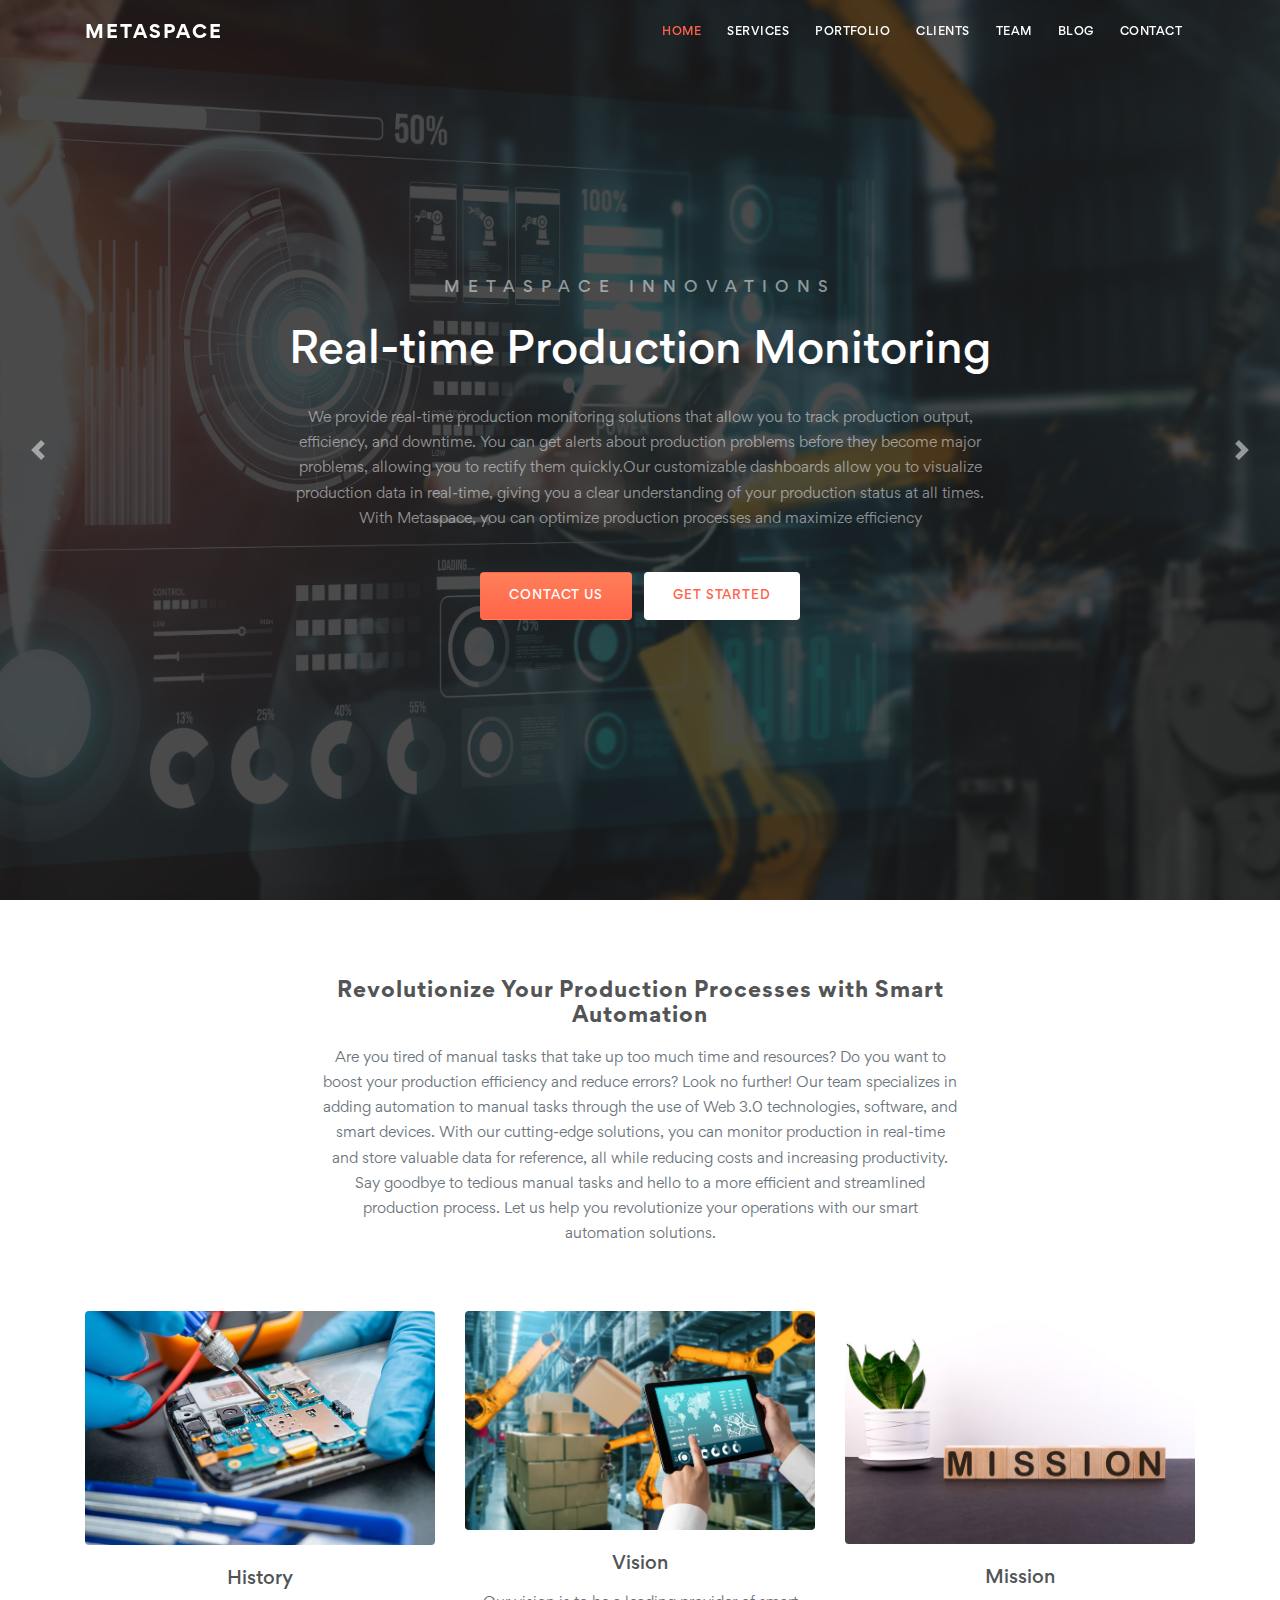
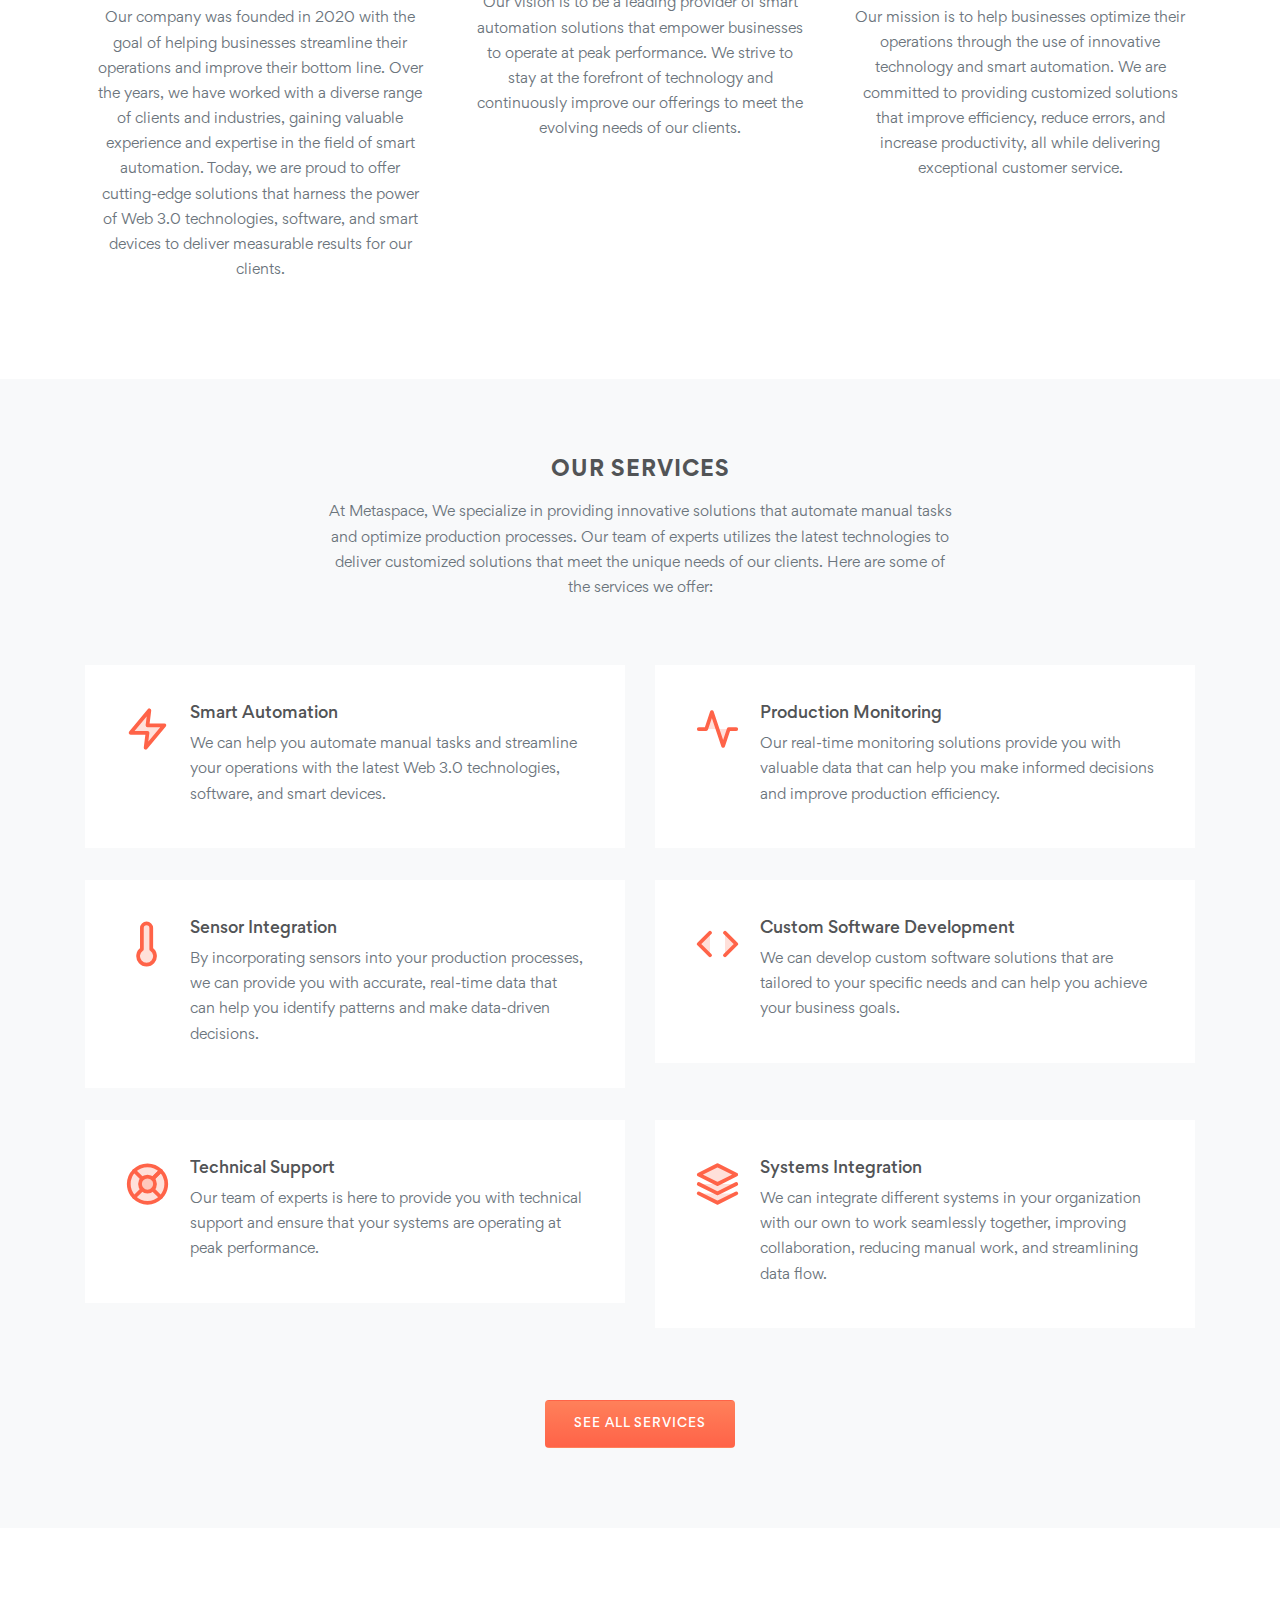
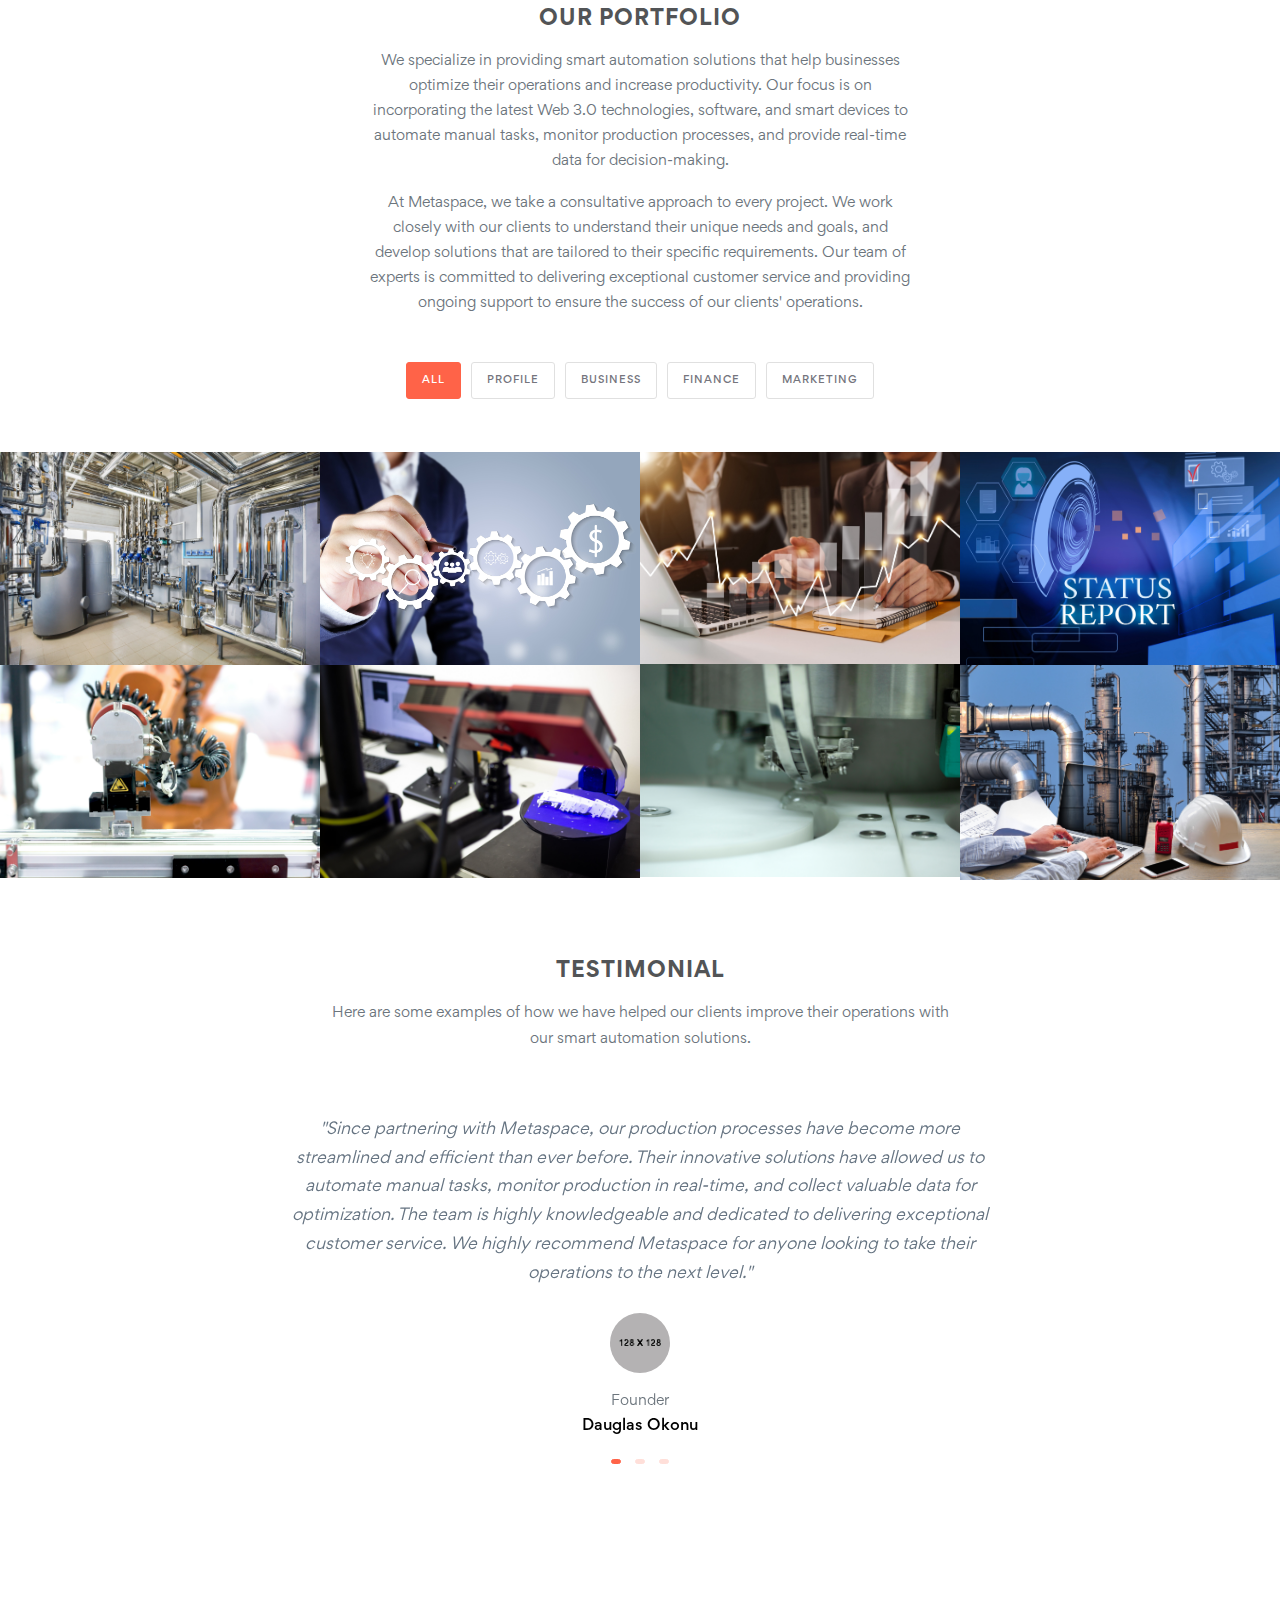
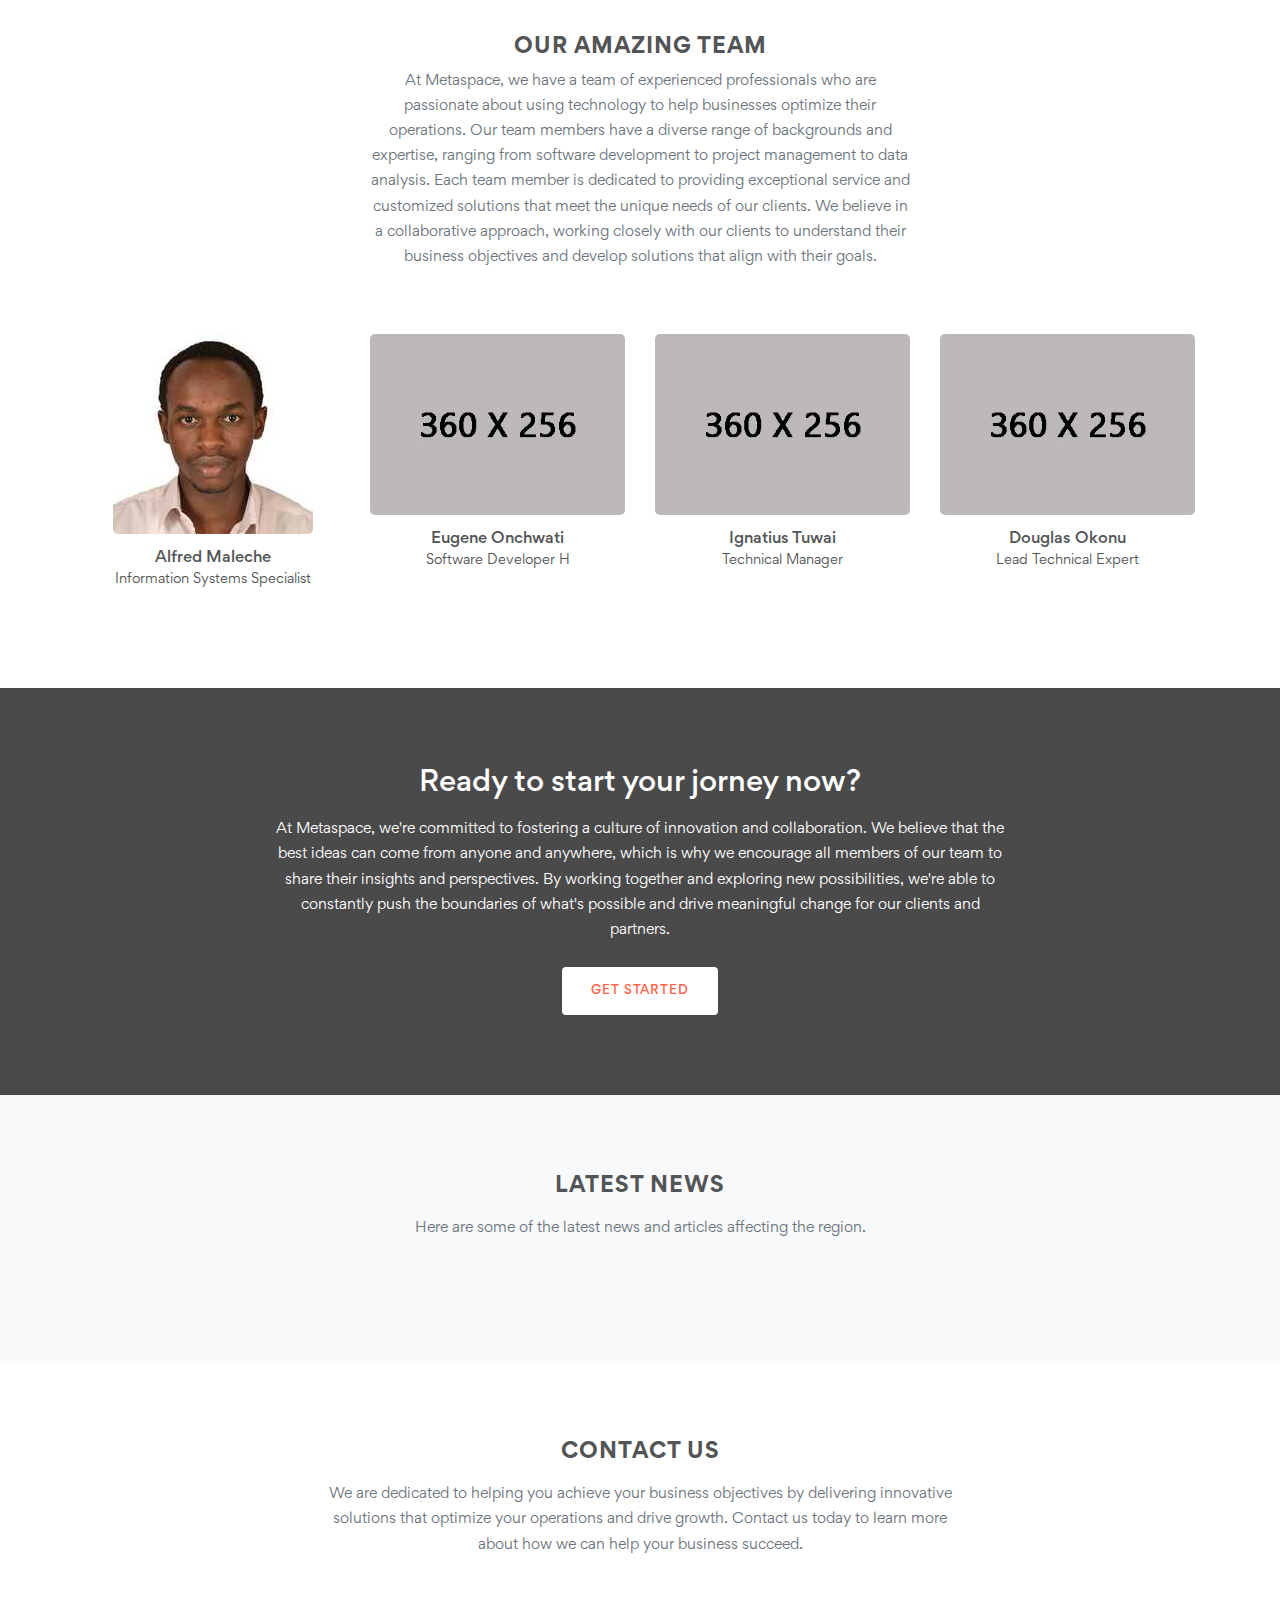
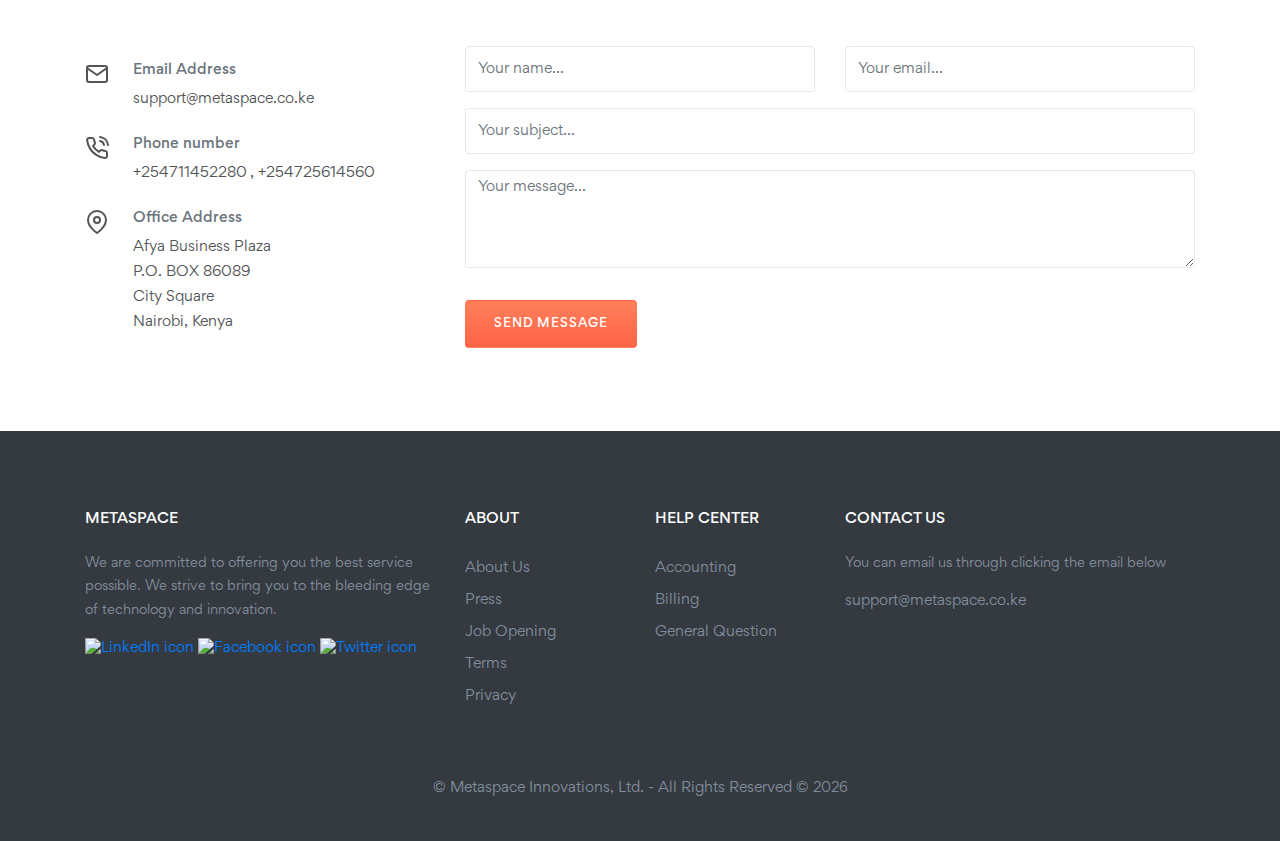
==== index.html @ c04225df "test2" ====
<!DOCTYPE html>
<html>
  <head>
    <meta charset="UTF-8" />
    <meta name="viewport" content="width=device-width, initial-scale=1" />
    <title>Metaspace Innovations- Beyond Imagination</title>
    <meta name="description" content="" />
    <meta name="keywords" content="" />
    <meta name="author" content="MyraStudio" />
    <!-- <link
    href="https://cdn.jsdelivr.net/npm/bootstrap@5.0.2/dist/css/bootstrap.min.css"
    rel="stylesheet"
    integrity="sha384-EVSTQN3/azprG1Anm3QDgpJLIm9Nao0Yz1ztcQTwFspd3yD65VohhpuuCOmLASjC"
    crossorigin="anonymous"
  /> -->
  <script
    src="https://cdn.jsdelivr.net/npm/bootstrap@5.0.2/dist/js/bootstrap.bundle.min.js"
    integrity="sha384-MrcW6ZMFYlzcLA8Nl+NtUVF0sA7MsXsP1UyJoMp4YLEuNSfAP+JcXn/tWtIaxVXM"
    crossorigin="anonymous"
  ></script>

    <!-- <link rel="shortcut icon" href="images/favicon.ico" /> -->
    <link
      rel="apple-touch-icon"
      sizes="180x180"
      href="images/icon/apple-touch-icon.png"
    />
    <link
      rel="icon"
      type="image/png"
      sizes="32x32"
      href="images/icon/favicon-32x32.png"
    />
    <link
      rel="icon"
      type="image/png"
      sizes="16x16"
      href="images/icon/favicon-16x16.png"
    />
    <link rel="manifest" href="favicon/site.webmanifest" />

    <!-- Bootstrap core CSS -->
    <link rel="stylesheet" href="css/bootstrap.min.css" type="text/css" />

    <!-- Magnificpopup Css -->
    <link rel="stylesheet" type="text/css" href="css/magnific-popup.css" />

    <!--Material Icon -->
    <link
      rel="stylesheet"
      type="text/css"
      href="css/materialdesignicons.min.css"
    />

    <!--Font Awesome -->
    <link rel="stylesheet" type="text/css" href="css/font-awesome.min.css" />

    <!--Slider-->
    <link rel="stylesheet" href="css/owl.carousel.css" />
    <link rel="stylesheet" href="css/owl.theme.css" />
    <link rel="stylesheet" href="css/owl.transitions.css" />

    <!-- Custom  Css -->
    <link rel="stylesheet" type="text/css" href="css/style.css" />
    <style>
      #myModal,#privacyModal {
  height: 100vh; /* set a fixed height */
  overflow-y: scroll; /* add a scrollbar */
}
.close {
  position: absolute;
  top: 0;
  right: 0;
  font-size: 24px;
  font-weight: bold;
  color: #000;
  padding: 10px;
  cursor: pointer;
}

    </style>
  </head>

  <body>
    <!-- NAVBAR -->
    <nav class="navbar navbar-expand-lg fixed-top navbar-custom sticky">
      <div class="container">
        <a class="navbar-brand logo" href="index.html">Metaspace</a>
        <button
          class="navbar-toggler collapsed"
          type="button"
          data-toggle="collapse"
          data-target="#navbarNav"
          aria-controls="navbarNav"
          aria-expanded="false"
          aria-label="Toggle navigation"
        >
          <i class="mdi mdi-menu"></i>
        </button>
        <div class="collapse navbar-collapse" id="navbarNav">
          <ul class="navbar-nav ml-auto">
            <li class="nav-item active">
              <a class="nav-link" href="#home">Home</a>
            </li>
            <li class="nav-item">
              <a class="nav-link" href="#service">Services</a>
            </li>
            <li class="nav-item">
              <a class="nav-link" href="#portfolio">Portfolio</a>
            </li>
            <li class="nav-item">
              <a class="nav-link" href="#client">Clients</a>
            </li>
            <!-- <li class="nav-item">
              <a class="nav-link" href="#price">Pricing</a>
            </li> -->
            <li class="nav-item">
              <a class="nav-link" href="#team">Team</a>
            </li>
            <li class="nav-item">
              <a class="nav-link" href="#blog">Blog</a>
            </li>
            <li class="nav-item">
              <a class="nav-link" href="#contact">Contact</a>
            </li>
          </ul>
        </div>
      </div>
    </nav>
    <!-- NAVBAR END-->

    <!-- HOME START-->
    <section class="home-slider" id="home">
      <div class="container-fluid">
        <div class="row">
          <div
            id="carouselExampleControls"
            class="carousel slide"
            data-ride="carousel"
          >
            <div class="carousel-inner">
              <div
                class="carousel-item active"
                style="background-image: url('images/home/dashboard\ 1.jpg')"
              >
                <div class="bg-overlay"></div>
                <div class="home-center">
                  <div class="home-desc-center">
                    <div class="container">
                      <div class="row">
                        <div class="col-lg-12">
                          <div class="text-center text-white">
                            <h5
                              class="home-small-title text-uppercase text-white-50 mb-4"
                            >
                              Metaspace Innovations
                            </h5>
                            <h2 class="home-title mb-4">
                              Real-time Production Monitoring
                            </h2>
                            <p class="home-desc text-white-50 mx-auto">
                              We provide real-time production monitoring
                              solutions that allow you to track production
                              output, efficiency, and downtime. You can get
                              alerts about production problems before they
                              become major problems, allowing you to rectify
                              them quickly.Our customizable dashboards allow you
                              to visualize production data in real-time, giving
                              you a clear understanding of your production
                              status at all times. With Metaspace, you can
                              optimize production processes and maximize
                              efficiency
                            </p>
                            <div class="text-center pt-4">
                              <a href="#contact" class="btn btn-custom mr-2"
                                >Contact Us</a
                              >
                              <a href="#" class="btn btn-custom-white"
                                >Get Started</a
                              >
                            </div>
                          </div>
                        </div>
                      </div>
                    </div>
                  </div>
                </div>
              </div>

              <div
                class="carousel-item"
                style="background-image: url('images/home/illustration\ 6.jpg')"
              >
                <div class="bg-overlay"></div>
                <div class="home-center">
                  <div class="home-desc-center">
                    <div class="container">
                      <div class="row">
                        <div class="col-lg-12">
                          <div class="text-center text-white">
                            <h5
                              class="home-small-title text-uppercase text-white-50 mb-4"
                            >
                              Metaspace Innovations
                            </h5>
                            <h2 class="home-title mb-4">Automated Counting</h2>
                            <p class="home-desc text-white-50 mx-auto">
                              With our automated counting solution, you can
                              accurately count and record your production output
                              without having to perform manual labour. By
                              streamlining counting processes and reducing human
                              error, you can increase productivity and reduce
                              costs. Our solution is designed to integrate
                              seamlessly with your existing production
                              equipment, allowing you to leverage automation
                              without requiring major changes to your
                              infrastructure.
                            </p>
                            <div class="text-center pt-4">
                              <a href="#contact" class="btn btn-custom mr-2"
                                >Contact Us</a
                              >
                              <a href="#" class="btn btn-custom-white"
                                >Get Started</a
                              >
                            </div>
                          </div>
                        </div>
                      </div>
                    </div>
                  </div>
                </div>
              </div>

              <div
                class="carousel-item"
                style="background-image: url('images/home/illustration 2.jpg')"
              >
                <div class="bg-overlay"></div>
                <div class="home-center">
                  <div class="home-desc-center">
                    <div class="container">
                      <div class="row">
                        <div class="col-lg-12">
                          <div class="text-center text-white">
                            <h5
                              class="home-small-title text-uppercase text-white-50 mb-4"
                            >
                              Metaspace Innovations
                            </h5>
                            <h2 class="home-title mb-4">
                              Real-time Statistics And Reports
                            </h2>
                            <p class="home-desc text-white-50 mx-auto">
                              We provide a customizable real-time statistics
                              display that allows you to visualize production
                              data in a clear and easy-to-understand format.
                              With our solution, you can choose the display
                              options that meet your unique production needs. By
                              displaying real-time data, you can make informed
                              decisions and optimize production efficiency. Our
                              solution is designed to provide you with the data
                              you need to stay ahead of the competition and
                              improve your bottom line.
                            </p>
                            <div class="text-center pt-4">
                              <a href="#contact" class="btn btn-custom mr-2"
                                >Contact Us</a
                              >
                              <a href="#" class="btn btn-custom-white"
                                >Get Started</a
                              >
                            </div>
                          </div>
                        </div>
                      </div>
                    </div>
                  </div>
                </div>
              </div>
            </div>
            <a
              class="carousel-control-prev"
              href="#carouselExampleControls"
              role="button"
              data-slide="prev"
            >
              <span
                class="carousel-control-prev-icon"
                aria-hidden="true"
              ></span>
              <span class="sr-only">Previous</span>
            </a>
            <a
              class="carousel-control-next"
              href="#carouselExampleControls"
              role="button"
              data-slide="next"
            >
              <span
                class="carousel-control-next-icon"
                aria-hidden="true"
              ></span>
              <span class="sr-only">Next</span>
            </a>
          </div>
        </div>
      </div>
    </section>
    <!-- HOME END-->

    <!-- WELCOME START -->
    <section class="section" id="feature">
      <div class="container">
        <div class="row justify-content-center">
          <div class="col-lg-7">
            <div class="text-center">
              <h4 class="title-heading">
                Revolutionize Your Production Processes with Smart Automation
              </h4>
              <p class="title-desc text-muted mt-3">
                Are you tired of manual tasks that take up too much time and
                resources? Do you want to boost your production efficiency and
                reduce errors? Look no further! Our team specializes in adding
                automation to manual tasks through the use of Web 3.0
                technologies, software, and smart devices. With our cutting-edge
                solutions, you can monitor production in real-time and store
                valuable data for reference, all while reducing costs and
                increasing productivity. Say goodbye to tedious manual tasks and
                hello to a more efficient and streamlined production process.
                Let us help you revolutionize your operations with our smart
                automation solutions.
              </p>
            </div>
          </div>
        </div>

        <div class="row mt-4">
          <div class="col-lg-4">
            <div class="features mt-4">
              <div class="text-center">
                <div class="mb-4">
                  <img
                    src="images/about/chip 2.jpg"
                    class="img-fluid rounded"
                    alt=""
                  />
                </div>

                <h4>History</h4>
                <p class="features-desc text-muted mt-3 pl-2 pr-2">
                  Our company was founded in 2020 with the goal of helping
                  businesses streamline their operations and improve their
                  bottom line. Over the years, we have worked with a diverse
                  range of clients and industries, gaining valuable experience
                  and expertise in the field of smart automation. Today, we are
                  proud to offer cutting-edge solutions that harness the power
                  of Web 3.0 technologies, software, and smart devices to
                  deliver measurable results for our clients.
                </p>
              </div>
            </div>
          </div>

          <div class="col-lg-4">
            <div class="features mt-4">
              <div class="text-center">
                <div class="mb-4">
                  <img
                    src="images/about/smart work 2.jpg"
                    class="img-fluid rounded"
                    alt=""
                  />
                </div>
                <h4>Vision</h4>
                <p class="features-desc text-muted mt-3 pl-2 pr-2">
                  Our vision is to be a leading provider of smart automation
                  solutions that empower businesses to operate at peak
                  performance. We strive to stay at the forefront of technology
                  and continuously improve our offerings to meet the evolving
                  needs of our clients.
                </p>
              </div>
            </div>
          </div>

          <div class="col-lg-4">
            <div class="features mt-4">
              <div class="text-center">
                <div class="mb-4">
                  <img
                    src="images/about/vision.jpg"
                    class="img-fluid rounded"
                    alt=""
                  />
                </div>
                <h4>Mission</h4>
                <p class="features-desc text-muted mt-3 pl-2 pr-2">
                  Our mission is to help businesses optimize their operations
                  through the use of innovative technology and smart automation.
                  We are committed to providing customized solutions that
                  improve efficiency, reduce errors, and increase productivity,
                  all while delivering exceptional customer service.
                </p>
              </div>
            </div>
          </div>
        </div>
      </div>
    </section>
    <!-- WELCOME END -->

    <!-- SERVICES START -->
    <section class="section bg-light" id="service">
      <div class="container">
        <div class="row justify-content-center">
          <div class="col-lg-7">
            <div class="text-center">
              <h4 class="title-heading text-uppercase">Our Services</h4>
              <p class="title-desc text-muted mt-3">
                At Metaspace, We specialize in providing innovative solutions
                that automate manual tasks and optimize production processes.
                Our team of experts utilizes the latest technologies to deliver
                customized solutions that meet the unique needs of our clients.
                Here are some of the services we offer:
              </p>
            </div>
          </div>
        </div>

        <div class="row mt-4">
          <div class="col-lg-6">
            <div class="services-blog mt-4">
              <div>
                <i data-feather="zap"></i>
              </div>
              <div class="service-head">
                <h4>Smart Automation</h4>
                <p class="text-muted mb-0">
                  We can help you automate manual tasks and streamline your
                  operations with the latest Web 3.0 technologies, software, and
                  smart devices.
                </p>
              </div>
            </div>
          </div>
          <div class="col-lg-6">
            <div class="services-blog mt-4">
              <div>
                <i data-feather="activity"></i>
              </div>
              <div class="service-head">
                <h4 class="mb-2">Production Monitoring</h4>
                <p class="text-muted mb-0">
                  Our real-time monitoring solutions provide you with valuable
                  data that can help you make informed decisions and improve
                  production efficiency.
                </p>
              </div>
            </div>
          </div>
        </div>

        <div class="row mt-2">
          <div class="col-lg-6">
            <div class="services-blog mt-4">
              <div>
                <i data-feather="thermometer"></i>
              </div>
              <div class="service-head">
                <h4>Sensor Integration</h4>
                <p class="text-muted mb-0">
                  By incorporating sensors into your production processes, we
                  can provide you with accurate, real-time data that can help
                  you identify patterns and make data-driven decisions.
                </p>
              </div>
            </div>
          </div>
          <div class="col-lg-6">
            <div class="services-blog mt-4">
              <div>
                <i data-feather="code"></i>
              </div>
              <div class="service-head">
                <h4 class="mb-2">Custom Software Development</h4>
                <p class="text-muted mb-0">
                  We can develop custom software solutions that are tailored to
                  your specific needs and can help you achieve your business
                  goals.
                </p>
              </div>
            </div>
          </div>
        </div>

        <div class="row mt-2">
          <div class="col-lg-6">
            <div class="services-blog mt-4">
              <div>
                <i data-feather="life-buoy"></i>
              </div>
              <div class="service-head">
                <h4>Technical Support</h4>
                <p class="text-muted mb-0">
                  Our team of experts is here to provide you with technical
                  support and ensure that your systems are operating at peak
                  performance.
                </p>
              </div>
            </div>
          </div>
          <div class="col-lg-6">
            <div class="services-blog mt-4">
              <div>
                <i data-feather="layers"></i>
              </div>
              <div class="service-head">
                <h4>Systems Integration</h4>
                <p class="text-muted mb-0">
                  We can integrate different systems in your organization with
                  our own to work seamlessly together, improving collaboration,
                  reducing manual work, and streamlining data flow.
                </p>
              </div>
            </div>
          </div>
        </div>

        <div class="row mt-4">
          <div class="col-lg-12">
            <div class="text-center mt-5">
              <a href="#" class="btn btn-custom btn-round">See all Services</a>
            </div>
          </div>
        </div>
      </div>
    </section>
    <!-- SERVICES END -->

    <!-- PORTFOLIO START-->
    <section class="section bg-white pb-0" id="portfolio">
      <div class="container">
        <div class="row justify-content-center">
          <div class="col-lg-6">
            <div class="text-center">
              <h4 class="title-heading text-uppercase">Our Portfolio</h4>
              <p class="title-desc text-muted mt-3">
                We specialize in providing smart automation solutions that help
                businesses optimize their operations and increase productivity.
                Our focus is on incorporating the latest Web 3.0 technologies,
                software, and smart devices to automate manual tasks, monitor
                production processes, and provide real-time data for
                decision-making.
              </p>
              <p class="title-desc text-muted mt-3">
                At Metaspace, we take a consultative approach to every project.
                We work closely with our clients to understand their unique
                needs and goals, and develop solutions that are tailored to
                their specific requirements. Our team of experts is committed to
                delivering exceptional customer service and providing ongoing
                support to ensure the success of our clients' operations.
              </p>
            </div>
          </div>
        </div>

        <!-- portfolio menu -->
        <div class="row mt-4">
          <div class="col-lg-12">
            <div class="text-center">
              <ul
                class="col container-filter categories-filter list-unstyled mb-0"
                id="filter"
              >
                <li><a class="categories active" data-filter="*">All</a></li>
                <li>
                  <a class="categories" data-filter=".profile">Profile</a>
                </li>
                <li>
                  <a class="categories" data-filter=".business">Business</a>
                </li>
                <li>
                  <a class="categories" data-filter=".finance">Finance</a>
                </li>
                <li>
                  <a class="categories" data-filter=".marketing">Marketing</a>
                </li>
              </ul>
            </div>
          </div>
        </div>
        <!-- End portfolio  -->
      </div>

      <!-- Gallary -->
      <div class="container-fluid">
        <div class="row container-grid mt-5 projects-wrapper">
          <div class="img-max-width">
            <div class="item-box">
              <a
                class="cbox-gallary1 mfp-image"
                href="images/portfolio/factory 1.jpg"
                title="Project Name"
              >
                <img
                  class="item-container profile business"
                  src="images/portfolio/factory 1.jpg"
                  alt="1"
                />
                <div class="item-mask">
                  <div class="item-caption">
                    <h5 class="text-light">Centerd Gallary</h5>
                    <p class="text-light">client: Kay Garland</p>
                  </div>
                </div>
              </a>
            </div>
          </div>

          <div class="img-max-width business finance">
            <div class="item-box">
              <a
                class="cbox-gallary1 mfp-image"
                href="images/portfolio/illustration 1.jpg"
                title="Project Name"
              >
                <img
                  class="item-container mfp-fade"
                  src="images/portfolio/illustration 1.jpg"
                  alt="2"
                />
                <div class="item-mask">
                  <div class="item-caption">
                    <h5 class="text-light">Sidebar Stack</h5>
                    <p class="text-light">client: Kay Garland</p>
                  </div>
                </div>
              </a>
            </div>
          </div>

          <div class="img-max-width profile business">
            <div class="item-box">
              <a
                class="cbox-gallary1 mfp-image"
                href="images/portfolio/illustration 3.jpg"
                title="Project Name"
              >
                <img
                  class="item-container"
                  src="images/portfolio/illustration 3.jpg"
                  alt="3"
                />
                <div class="item-mask">
                  <div class="item-caption">
                    <h5 class="text-light">Grid – Overlay</h5>
                    <p class="text-light">client: Kay Garland</p>
                  </div>
                </div>
              </a>
            </div>
          </div>

          <div class="img-max-width marketing">
            <div class="item-box">
              <a
                class="cbox-gallary1 mfp-image"
                href="images/portfolio/illustration 4.jpg"
                title="Project Name"
              >
                <img
                  class="item-container"
                  src="images/portfolio/illustration 4.jpg"
                  alt="4"
                />
                <div class="item-mask">
                  <div class="item-caption">
                    <h5 class="text-light">Distinctive</h5>
                    <p class="text-light">client: Kay Garland</p>
                  </div>
                </div>
              </a>
            </div>
          </div>

          <div class="img-max-width finance marketing">
            <div class="item-box">
              <a
                class="cbox-gallary1 mfp-image"
                href="images/portfolio/sensor 5.jpg"
                title="Project Name"
              >
                <img
                  class="item-container"
                  src="images/portfolio/sensor 5.jpg"
                  alt="5"
                />
                <div class="item-mask">
                  <div class="item-caption">
                    <h5 class="text-light">Sustainable</h5>
                    <p class="text-light">client: Kay Garland</p>
                  </div>
                </div>
              </a>
            </div>
          </div>

          <div class="img-max-width profile marketing">
            <div class="item-box">
              <a
                class="cbox-gallary1 mfp-image"
                href="images/portfolio/sensor 1.jpg"
                title="Project Name"
              >
                <img
                  class="item-container"
                  src="images/portfolio/sensor 1.jpg"
                  alt="6"
                />
                <div class="item-mask">
                  <div class="item-caption">
                    <h5 class="text-light">Popup Hover</h5>
                    <p class="text-light">client: Kay Garland</p>
                  </div>
                </div>
              </a>
            </div>
          </div>

          <div class="img-max-width business">
            <div class="item-box">
              <a
                class="cbox-gallary1 mfp-image"
                href="images/portfolio/sensor 3.jpg"
                title="Project Name"
              >
                <img
                  class="item-container"
                  src="images/portfolio/sensor 3.jpg"
                  alt="7"
                />
                <div class="item-mask">
                  <div class="item-caption">
                    <h5 class="text-light">Vendor</h5>
                    <p class="text-light">client: Kay Garland</p>
                  </div>
                </div>
              </a>
            </div>
          </div>

          <div class="img-max-width marketing">
            <div class="item-box">
              <a
                class="cbox-gallary1 mfp-image"
                href="images/portfolio/samrt work 1.jpg"
                title="Project Name"
              >
                <img
                  class="item-container"
                  src="images/portfolio/samrt work 1.jpg"
                  alt="8"
                />
                <div class="item-mask">
                  <div class="item-caption">
                    <h5 class="text-light">Slider Cover</h5>
                    <p class="text-light">client: Kay Garland</p>
                  </div>
                </div>
              </a>
            </div>
          </div>
        </div>
      </div>
    </section>
    <!-- PORTFOLIO END-->

    <!-- CLIENT START -->
    <section class="section" id="client">
      <div class="container">
        <div class="row justify-content-center">
          <div class="col-lg-7">
            <div class="text-center">
              <h4 class="title-heading text-uppercase">Testimonial</h4>
              <p class="title-desc text-muted mt-3">
                Here are some examples of how we have helped our clients improve
                their operations with our smart automation solutions.
              </p>
            </div>
          </div>
        </div>

        <div class="row justify-content-center mt-4">
          <div class="col-lg-8">
            <div id="owl-demo" class="owl-carousel">
              <div class="testi-box">
                <div class="text-center mt-4">
                  <div class="testi-content">
                    <p class="user-review text-center mb-0">
                      "Since partnering with Metaspace, our production processes
                      have become more streamlined and efficient than ever
                      before. Their innovative solutions have allowed us to
                      automate manual tasks, monitor production in real-time,
                      and collect valuable data for optimization. The team is
                      highly knowledgeable and dedicated to delivering
                      exceptional customer service. We highly recommend
                      Metaspace for anyone looking to take their operations to
                      the next level."
                    </p>
                  </div>
                  <div class="mt-4">
                    <img
                      src="images/client/11.jpg"
                      alt=""
                      class="img-fluid rounded-circle testi-user mx-auto d-block"
                    />
                  </div>
                  <div class="img-post text-center">
                    <p class="testi-patients text-muted mb-1 mt-3">Founder</p>
                    <h5 class="testi-client-name">Dauglas Okonu</h5>
                  </div>
                </div>
              </div>

              <div class="testi-box">
                <div class="text-center mt-4">
                  <div class="testi-content">
                    <p class="user-review text-center mb-0">
                      "We were struggling with manual processes that were
                      consuming too much time and resources, but Metaspace came
                      to the rescue with their smart automation solutions. They
                      were able to incorporate the latest technologies and
                      software to automate tasks and improve efficiency, which
                      has had a significant impact on our bottom line. Their
                      team is professional, communicative, and highly skilled in
                      their field. We couldn't be happier with the results!"
                    </p>
                  </div>
                  <div class="mt-4">
                    <img
                      src="images/client/12.jpg"
                      alt=""
                      class="img-fluid rounded-circle testi-user mx-auto d-block"
                    />
                  </div>
                  <div class="img-post text-center">
                    <p class="testi-patients text-muted mb-1 mt-3">Ceo</p>
                    <h5 class="testi-client-name">Charley Brown</h5>
                  </div>
                </div>
              </div>

              <div class="testi-box">
                <div class="text-center mt-4">
                  <div class="testi-content">
                    <p class="user-review text-center mb-0">
                      "Working with Metaspace has been a game-changer for our
                      business. They have helped us integrate various systems,
                      automate processes, and monitor production in real-time.
                      The data we have collected through their solutions has
                      allowed us to make informed decisions and improve our
                      operations over time. We highly recommend Metaspace for
                      their expertise, attention to detail, and commitment to
                      delivering quality solutions."
                    </p>
                  </div>
                  <div class="mt-4">
                    <img
                      src="images/client/13.jpg"
                      alt=""
                      class="img-fluid rounded-circle testi-user mx-auto d-block"
                    />
                  </div>
                  <div class="img-post text-center">
                    <p class="testi-patients text-muted mb-1 mt-3">Manager</p>
                    <h5 class="testi-client-name">Norden Sophie</h5>
                  </div>
                </div>
              </div>
            </div>
          </div>
        </div>
      </div>
    </section>
    <!-- CLIENT END -->

    <!--  PLANS START  -->
    <!-- <section class="section bg-light" id="price">
      <div class="container">
        <div class="row justify-content-center">
          <div class="col-lg-7">
            <div class="text-center">
              <h4 class="title-heading text-uppercase">Our Plans</h4>
              <p class="title-desc text-muted mt-3">
                Tools are beyond the one-click install, async tech merges with
                ultimate flexibility experiences that have meaning and add a
                value.
              </p>
            </div>
          </div>
        </div>

        <div class="row mt-4">
          <div class="col-lg-4">
            <div class="price bg-white mt-4 p-5">
              <div class="item text-center">
                <div class="type pb-3">
                  <h4>Regular</h4>
                </div>

                <div class="value">
                  <h3>10.<span>99$</span></h3>
                  <span class="per text-muted">Per Month</span>
                </div>

                <div class="feature">
                  <ul class="list-unstyled text-muted">
                    <li>Bandwidth: 1GB</li>
                    <li>Onlinespace: 500MB</li>
                    <li>Support: No</li>
                    <li>Domain: 1</li>
                    <li>50 Projects per month</li>
                    <li>-</li>
                  </ul>
                </div>

                <div>
                  <a href="#" class="btn btn-custom">Order Now</a>
                </div>
              </div>
            </div>
          </div>

          <div class="col-lg-4">
            <div class="price active mt-4 p-5">
              <div class="item text-center">
                <div class="type pb-3">
                  <h4>Startup</h4>
                </div>

                <div class="value">
                  <h3>50.<span>99$</span></h3>
                  <span class="per">Per Month</span>
                </div>

                <div class="feature">
                  <ul class="list-unstyled">
                    <li>Bandwidth: 2GB</li>
                    <li>Onlinespace: 1GB</li>
                    <li>Support: No</li>
                    <li>Domain: 3</li>
                    <li>200 Projects per month</li>
                    <li>Hidden Fees: No</li>
                  </ul>
                </div>

                <div>
                  <a href="#" class="btn btn-custom">Order Now</a>
                </div>
              </div>
            </div>
          </div>

          <div class="col-lg-4">
            <div class="price bg-white mt-4 p-5">
              <div class="item text-center">
                <div class="type pb-3">
                  <h4>Business</h4>
                </div>

                <div class="value">
                  <h3>80.<span>99$</span></h3>
                  <span class="per text-muted">Per Month</span>
                </div>

                <div class="feature">
                  <ul class="list-unstyled text-muted">
                    <li>Bandwidth: 4GB</li>
                    <li>Onlinespace: 2GB</li>
                    <li>Support: No</li>
                    <li>Domain: Unlimited</li>
                    <li>Unlimited Projects per month</li>
                    <li>Hidden Fees: No</li>
                  </ul>
                </div>

                <div>
                  <a href="#" class="btn btn-custom">Order Now</a>
                </div>
              </div>
            </div>
          </div>
        </div>
      </div>
    </section> -->
    <!-- PLANS END -->

    <!-- TEAM START -->
    <section class="section" id="team">
      <div class="container">
        <div class="row justify-content-center">
          <div class="col-lg-6">
            <div class="text-center">
              <h4 class="title-heading text-uppercase">OUR AMAZING TEAM</h4>
              <p class="title-desc text-muted">
                At Metaspace, we have a team of experienced professionals who
                are passionate about using technology to help businesses
                optimize their operations. Our team members have a diverse range
                of backgrounds and expertise, ranging from software development
                to project management to data analysis. Each team member is
                dedicated to providing exceptional service and customized
                solutions that meet the unique needs of our clients. We believe
                in a collaborative approach, working closely with our clients to
                understand their business objectives and develop solutions that
                align with their goals.
              </p>
            </div>
          </div>
        </div>

        <div class="row mt-4">
          <div class="col-lg-3">
            <div class="team-member mt-4 text-center">
              <img src="images/team/alfred.jpeg" class="img-fluid" alt="" />
              <div>
                <h4 class="mt-3">Alfred Maleche</h4>
                <p>Information Systems Specialist</p>
              </div>
            </div>
          </div>

          <div class="col-lg-3">
            <div class="team-member mt-4 text-center">
              <img src="images/team/12.jpg" class="img-fluid" alt="" />
              <div>
                <h4 class="mt-3">Eugene Onchwati</h4>
                <p>Software Developer H</p>
              </div>
            </div>
          </div>

          <div class="col-lg-3">
            <div class="team-member mt-4 text-center">
              <img src="images/team/13.jpg" class="img-fluid" alt="" />
              <div>
                <h4 class="mt-3">Ignatius Tuwai</h4>
                <p>Technical Manager</p>
              </div>
            </div>
          </div>

          <div class="col-lg-3">
            <div class="team-member mt-4 text-center">
              <img src="images/team/14.jpg" class="img-fluid" alt="" />
              <div>
                <h4 class="mt-3">Douglas Okonu</h4>
                <p>Lead Technical Expert</p>
              </div>
            </div>
          </div>
        </div>
      </div>
    </section>
    <!-- TEAM END -->

    <!-- START CTA -->
    <section class="section bg-cta">
      <div class="bg-overlay"></div>
      <div class="container">
        <div class="row justify-content-center">
          <div class="col-lg-8">
            <h3 class="text-white text-center">
              Ready to start your jorney now?
            </h3>
            <p class="cta-desc text-white text-center mt-3">
              At Metaspace, we're committed to fostering a culture of innovation
              and collaboration. We believe that the best ideas can come from
              anyone and anywhere, which is why we encourage all members of our
              team to share their insights and perspectives. By working together
              and exploring new possibilities, we're able to constantly push the
              boundaries of what's possible and drive meaningful change for our
              clients and partners.
            </p>
            <div class="text-center mt-4">
              <a href="#" class="btn btn-custom-white">Get Started</a>
            </div>
          </div>
        </div>
      </div>
    </section>
    <!-- END CTA -->

    <!-- BLOG START -->
    <section class="section bg-light" id="blog">
      <div class="container">
        <div class="row justify-content-center">
          <div class="col-lg-7">
            <div class="text-center">
              <h4 class="title-heading text-uppercase">Latest News</h4>
              <p class="title-desc text-muted mt-3">
                Here are some of the latest news and articles affecting the
                region.
              </p>
            </div>
          </div>
        </div>

        <div class="row mt-4" id="blog-posts"></div>

        <script>
          // fetch JSON data from API endpoint once per hour and cache it
          const cache = {};

          function getPosts() {
            const now = new Date();
            const hour = now.getHours();
            if (cache[hour]) {
              return Promise.resolve(cache[hour]);
            }
            return fetch(
              "https://newsdata.io/api/1/news?apikey=pub_19678eb928c7c7f8627f3f9d14240fe8cca34&q=technology&category=top&country=ke"
            )
              .then((response) => response.json())
              .then((data) => {
                const blogPostsContainer =
                  document.getElementById("blog-posts");

                data.results.slice(0, 6).forEach((post) => {
                  const postDiv = document.createElement("div");
                  postDiv.classList.add("col-lg-4");

                  // split description into an array of sentences
                  const descriptionSentences = post.description.split(/[.?!]+/);
                  // get the first three sentences
                  const limitedDescription =
                    descriptionSentences.slice(0, 3).join(". ") + ".";

                  let imgSrc = post.image_url;

                  if (!imgSrc) {
                    // If the article doesn't have an image_url, append the title to the image URL
                    const encodedTitle = encodeURIComponent(post.title);
                    const imageUrl = `https://images.optitech.co.ke/?q=${encodedTitle}`;
                    // Fetch the image URLs from the API and set the first one as the img src
                    fetch(imageUrl, { mode: "cors" })
                      .then((response) => response.json())
                      .then((data) => {
                        if (data["imageUrls"] && data["imageUrls"].length > 0) {
                          imgSrc = data["imageUrls"][1];
                          const img = document.createElement("img");
                          img.setAttribute("src", imgSrc);
                          img.setAttribute("alt", post.title);
                        }
                        // add image element to postDiv even if image url is not found
                        postDiv.innerHTML = `
        <div class="blog-menu mt-4">
          <img src="${imgSrc}" class="img-fluid" alt="${post.title}" />
          <div>
            <h4>
              <a href="${post.link}" class="blog-title" target="_blank">${post.title}</a>
            </h4>
            <p class="mt-2 text-muted">${limitedDescription}</p>
            <div class="mt-3">
              <a href="${post.link}" class="read-btn" target="_blank">Read More <i class="mdi mdi-arrow-right"></i></a>
            </div>
          </div>
        </div>
      `;
                        blogPostsContainer.appendChild(postDiv);
                      })
                      .catch((error) => console.error(error));
                  } else {
                    postDiv.innerHTML = `
    <div class="blog-menu mt-4">
      <img src="${imgSrc}" class="img-fluid" alt="${post.title}" />
      <div>
        <h4>
          <a href="${post.link}" class="blog-title" target="_blank">${post.title}</a>
        </h4>
        <p class="mt-2 text-muted">${limitedDescription}</p>
        <div class="mt-3">
          <a href="${post.link}" class="read-btn" target="_blank" >Read More <i class="mdi mdi-arrow-right"></i></a>
        </div>
      </div>
    </div>
  `;
                    blogPostsContainer.appendChild(postDiv);
                  }
                });
              })
              .catch((error) => console.error(error));
          }
          getPosts();
        </script>
      </div>
    </section>
    <!-- BLOG END -->

    <!-- CONTACT START -->
    <section class="section" id="contact">
      <div class="container">
        <div class="row justify-content-center">
          <div class="col-lg-7">
            <div class="contact-head text-center">
              <h4 class="title-heading text-uppercase">Contact us</h4>
              <p class="title-desc text-muted mt-3">
                We are dedicated to helping you achieve your business objectives
                by delivering innovative solutions that optimize your operations
                and drive growth. Contact us today to learn more about how we
                can help your business succeed.
              </p>
            </div>
          </div>
        </div>

        <div class="row mt-4 vertical-content">
          <div class="col-lg-12">
            <div class="row mt-5">
              <div class="col-lg-4">
                <div class="contact-info">
                  <div class="mt-3">
                    <div class="float-left">
                      <i data-feather="mail"></i>
                    </div>
                    <div class="ml-5">
                      <h6 class="text-muted">Email Address</h6>
                      <p>support@metaspace.co.ke</p>
                    </div>
                  </div>

                  <div class="mt-4">
                    <div class="float-left">
                      <i data-feather="phone-call"></i>
                    </div>
                    <div class="ml-5">
                      <h6 class="text-muted">Phone number</h6>
                      <p>+254711452280 , +254725614560</p>
                    </div>
                  </div>

                  <div class="mt-4">
                    <div class="float-left">
                      <i data-feather="map-pin"></i>
                    </div>
                    <div class="ml-5">
                      <h6 class="text-muted">Office Address</h6>
                      <p>
                        Afya Business Plaza <br />
                        P.O. BOX 86089<br />
                        City Square<br />
                        Nairobi, Kenya
                      </p>
                    </div>
                  </div>
                </div>
              </div>

              <div class="col-lg-8">
                <div class="custom-form">
                  <div id="message"></div>
                  <form
                    method="post"
                    action="php/contact.php"
                    name="contact-form"
                    id="contact-form"
                  >
                    <div class="row">
                      <div class="col-lg-6">
                        <div class="form-group">
                          <input
                            name="name"
                            id="name"
                            type="text"
                            class="form-control"
                            placeholder="Your name..."
                          />
                        </div>
                      </div>
                      <div class="col-lg-6">
                        <div class="form-group">
                          <input
                            name="email"
                            id="email"
                            type="email"
                            class="form-control"
                            placeholder="Your email..."
                          />
                        </div>
                      </div>
                    </div>

                    <div class="row">
                      <div class="col-lg-12">
                        <div class="form-group">
                          <input
                            name="text"
                            id="sub"
                            type="text"
                            class="form-control"
                            placeholder="Your subject..."
                          />
                        </div>
                      </div>
                    </div>

                    <div class="row">
                      <div class="col-lg-12">
                        <div class="form-group">
                          <textarea
                            name="comments"
                            id="comments"
                            rows="4"
                            class="form-control"
                            placeholder="Your message..."
                          ></textarea>
                        </div>
                      </div>
                    </div>
                    <div class="row mt-3">
                      <div class="col-lg-12">
                        <input
                          type="submit"
                          id="submit"
                          name="send"
                          class="submitBnt btn btn-custom"
                          value="Send Message"
                        />
                        <div id="simple-msg"></div>
                      </div>
                    </div>
                  </form>
                </div>
              </div>
            </div>
          </div>
        </div>
      </div>
    </section>
    <!-- CONTACT END -->

    <!-- FOOTER START -->
    <section class="footer bg-dark">
      <div class="container">
        <div class="row">
          <div class="col-lg-4">
            <div class="footer-menu">
              <h5 class="mb-4 text-uppercase">Metaspace</h5>
              <p>
                We are committed to offering you the best service possible. We
                strive to bring you to the bleeding edge of technology and
                innovation.
              </p>
              <div class="text-white">
                <a href="https://www.linkedin.com/company/metaspace-innovations-ltd" target="_blank"><img alt="LinkedIn icon" style="border:0; height:40px; width:40px" src="https://img.icons8.com/fluency/256/linkedin.png" width="40" height="40" border="0"></a>

                <a href="https://www.facebook.com/" target="_blank"><img alt="Facebook icon" style="border:0; height:40px; width:40px" src="https://img.icons8.com/fluency/256/facebook.png" width="40" height="40" border="0"></a>

                <a href="https://www.twitter.com/" target="_blank"><img alt="Twitter icon" style="border:0; height:40px; width:40px" src="https://img.icons8.com/fluency/256/twitter.png" width="40" height="40" border="0"></a>

              </div>
            </div>
          </div>

          <div class="col-lg-2">
            <div class="footer-menu">
              <h5 class="mb-4 text-uppercase">About</h5>
              <ul class="text-muted list-unstyled">
                <li><a href="#">About Us</a></li>
                <li><a href="#">Press</a></li>
                <li><a href="#">Job Opening</a></li>
                <li><a href="#" id="termsLink">Terms</a></li>
                <li><a href="#" id="privacyLink">Privacy</a></li>
              </ul>
            </div>
          </div>

          <div class="col-lg-2">
            <div class="footer-menu">
              <h5 class="mb-4 text-uppercase">Help Center</h5>
              <ul class="text-muted list-unstyled">
                <li><a href="#">Accounting</a></li>
                <li><a href="#">Billing</a></li>
                <li><a href="#">General Question</a></li>
              </ul>
            </div>
          </div>

          <div class="col-lg-4">
            <div class="footer-menu">
              <h5 class="mb-4 text-uppercase">Contact us</h5>
              <p>You can email us through clicking the email below</p>
              <a
                href="mailto:info@metaspace.co.ke"
                class="footer-support"
                style="text-decoration: none; color: inherit"
                >support@metaspace.co.ke</a
              >
            </div>
          </div>
        </div>

        <div class="row">
          <div class="col-lg-12">
            <div class="text-center mt-5">
              <p class="mb-0">
                &copy; Metaspace Innovations, Ltd. - All Rights Reserved &copy;
                <span id="currentYear"></span>
              </p>
            </div>
          </div>
        </div>
      </div>
    </section>

    <!-- FOOTER END -->

    <!-- TERMS AND CONDITIONS MODAL -->
    <div id="myModal" class="modal">
      <div class="modal-content">
        <span class="close">&times;</span>
        <div class="container my-5">
          <div class="card">
            <div class="card-header bg-dark text-white text-center h1">
              Terms and Conditions
            </div>
            <div class="card-body">
              <h5 class="card-title text-center mb-4">
                Welcome to Metaspace Innovations!
              </h5>
              <p class="card-text">
                These terms and conditions outline the rules and regulations for the
                use of Metaspace Innovations Limited's Website, located at
                www.metaspace.co.ke.
              </p>
              <p class="card-text">
                By accessing this website we assume you accept these terms and
                conditions. Do not continue to use Metaspace Innovations if you do not
                agree to take all of the terms and conditions stated on this page.
              </p>
      
              <p class="card-text">
                The following terminology applies to these Terms and Conditions,
                Privacy Statement and Disclaimer Notice and all Agreements: "Client",
                "You" and "Your" refers to you, the person log on this website and
                compliant to the Company's terms and conditions. "The Company",
                "Ourselves", "We", "Our" and "Us", refers to our Company. "Party",
                "Parties", or "Us", refers to both the Client and ourselves. All terms
                refer to the offer, acceptance and consideration of payment necessary
                to undertake the process of our assistance to the Client in the most
                appropriate manner for the express purpose of meeting the Client's
                needs in respect of provision of the Company's stated services, in
                accordance with and subject to, prevailing law of ke. Any use of the
                above terminology or other words in the singular, plural,
                capitalization and/or he/she or they, are taken as interchangeable and
                therefore as referring to same.
              </p>
      
              <h3 class="card-text mt-4 text-center">Cookies</h3>
      
              <p class="card-text">
                We employ the use of cookies. By accessing Metaspace Innovations, you
                agreed to use cookies in agreement with the Metaspace Innovations
                Limited's Privacy Policy.
              </p>
      
              <p class="card-text">
                Most interactive websites use cookies to let us retrieve the user's
                details for each visit. Cookies are used by our website to enable the
                functionality of certain areas to make it easier for people visiting
                our website. Some of our affiliate/advertising partners may also use
                cookies.
              </p>
      
              <h3 class="card-text mt-4 text-center">License</h3>
      
              <p class="card-text">
                Unless otherwise stated, Metaspace Innovations Limited and/or its
                licensors own the intellectual property rights for all material on
                Metaspace Innovations. All intellectual property rights are reserved.
                You may access this from Metaspace Innovations for your own personal
                use subjected to restrictions set in these terms and conditions.
              </p>
      
              <p class="card-text">You must not:</p>
              <ul>
                <li>Republish material from Metaspace Innovations</li>
                <li>Sell, rent or sub-license material from Metaspace Innovations</li>
                <li>
                  Reproduce, duplicate or copy material from Metaspace Innovations
                </li>
                <li>Redistribute content from Metaspace Innovations</li>
              </ul>
      
              <p class="card-text">
                This Agreement shall begin on the date hereof
                <script>
                  //long date
                  var d = new Date();
                  var n = d.toDateString();
                  document.write(n);
                </script>
                . And will remain in effect until terminated by either party.
              </p>
      
              <h3 class="card-text mt-4 text-center">Hyperlinking to our Content</h3>
      
              <p class="card-text">
                The following organizations may link to our Website without prior
                written approval:
              </p>
      
              <ul>
                <li>Government agencies;</li>
                <li>Search engines;</li>
                <li>News organizations;</li>
                <li>
                  Online directory distributors may link to our Website in the same
                  manner as they hyperlink to the Websites of other listed businesses;
                  and
                </li>
                <li>
                  System wide Accredited Businesses except soliciting non-profit
                  organizations, charity shopping malls, and charity fundraising
                  groups which may not hyperlink to our Web site.
                </li>
              </ul>
      
              <p class="card-text">
                These organizations may link to our home page, to publications or to
                other Website information so long as the link: (a) is not in any way
                deceptive; (b) does not falsely imply sponsorship, endorsement or
                approval of the linking party and its products and/or services; and
                (c) fits within the context of the linking party's site.
              </p>
      
              <p class="card-text">
                We may consider and approve other link requests from the following
                types of organizations:
              </p>
      
              <ul>
                <li>commonly-known consumer and/or business information sources;</li>
                <li>dot.com community sites;</li>
                <li>associations or other groups representing charities;</li>
                <li>online directory distributors;</li>
                <li>internet portals;</li>
                <li>accounting, law and consulting firms; and</li>
                <li>educational institutions and trade associations.</li>
              </ul>
      
              <p class="card-text">
                We will approve link requests from these organizations if we decide
                that: (a) the link would not make us look unfavorably to ourselves or
                to our accredited businesses; (b) the organization does not have any
                negative records with us; (c) the benefit to us from the visibility of
                the hyperlink compensates the absence of Metaspace Innovations
                Limited; and (d) the link is in the context of general resource
                information.
              </p>
      
              <p class="card-text">
                These organizations may link to our home page so long as the link: (a)
                is not in any way deceptive; (b) does not falsely imply sponsorship,
                endorsement or approval of the linking party and its products or
                services; and (c) fits within the context of the linking party's site.
              </p>
      
              <p class="card-text">
                If you are one of the organizations listed in paragraph 2 above and
                are interested in linking to our website, you must inform us by
                sending an e-mail to Metaspace Innovations Limited. Please include
                your name, your organization name, contact information as well as the
                URL of your site, a list of any URLs from which you intend to link to
                our Website, and a list of the URLs on our site to which you would
                like to link. Wait 2-3 weeks for a response.
              </p>
      
              <p class="card-text">
                Approved organizations may hyperlink to our Website as follows:
              </p>
      
              <ul>
                <li>By use of our corporate name; or</li>
                <li>By use of the uniform resource locator being linked to; or</li>
                <li>
                  By use of any other description of our Website being linked to that
                  makes sense within the context and format of content on the linking
                  party's site.
                </li>
              </ul>
      
              <p class="card-text">
                No use of Metaspace Innovations Limited's logo or other artwork will
                be allowed for linking absent a trademark license agreement.
              </p>
      
              <h3 class="card-text mt-4 text-center">iFrames</h3>
      
              <p class="card-text">
                Without prior approval and written permission, you may not create
                frames around our Webpages that alter in any way the visual
                presentation or appearance of our Website.
              </p>
      
              <h3 class="card-text mt-4 text-center">Content Liability</h3>
      
              <p class="card-text">
                We shall not be hold responsible for any content that appears on your
                Website. You agree to protect and defend us against all claims that is
                rising on your Website. No link(s) should appear on any Website that
                may be interpreted as libelous, obscene or criminal, or which
                infringes, otherwise violates, or advocates the infringement or other
                violation of, any third party rights.
              </p>
      
              <h3 class="card-text mt-4 text-center">Reservation of Rights</h3>
      
              <p class="card-text">
                We reserve the right to request that you remove all links or any
                particular link to our Website. You approve to immediately remove all
                links to our Website upon request. We also reserve the right to amen
                these terms and conditions and it's linking policy at any time. By
                continuously linking to our Website, you agree to be bound to and
                follow these linking terms and conditions.
              </p>
      
              <h3 class="card-text mt-4 text-center">
                Removal of links from our website
              </h3>
      
              <p class="card-text">
                If you find any link on our Website that is offensive for any reason,
                you are free to contact and inform us any moment. We will consider
                requests to remove links but we are not obligated to or so or to
                respond to you directly.
              </p>
      
              <p class="card-text">
                We do not ensure that the information on this website is correct, we
                do not warrant its completeness or accuracy; nor do we promise to
                ensure that the website remains available or that the material on the
                website is kept up to date.
              </p>
      
              <h3 class="card-text mt-4 text-center">Disclaimer</h3>
      
              <p class="card-text">
                To the maximum extent permitted by applicable law, we exclude all
                representations, warranties and conditions relating to our website and
                the use of this website. Nothing in this disclaimer will:
              </p>
      
              <ul>
                <li>
                  limit or exclude our or your liability for death or personal injury;
                </li>
                <li>
                  limit or exclude our or your liability for fraud or fraudulent
                  misrepresentation;
                </li>
                <li>
                  limit any of our or your liabilities in any way that is not
                  permitted under applicable law; or
                </li>
                <li>
                  exclude any of our or your liabilities that may not be excluded
                  under applicable law.
                </li>
              </ul>
      
              <p class="card-text">
                The limitations and prohibitions of liability set in this Section and
                elsewhere in this disclaimer: (a) are subject to the preceding
                paragraph; and (b) govern all liabilities arising under the
                disclaimer, including liabilities arising in contract, in tort and for
                breach of statutory duty.
              </p>
      
              <p class="card-text">
                As long as the website and the information and services on the website
                are provided free of charge, we will not be liable for any loss or
                damage of any nature.
              </p>
            </div>
            <div class="card-footer">
              <div class="row">
                <div class="col-md-6">
                  <a href="#" class="btn btn-primary btn-block float-left" id="acceptBtn">
                       Accept
                  </a>
                </div>
                <div class="col-md-6">
                  <a href="#" class="btn btn-primary btn-block float-end" id="declineBtn">
                      Decline 
                  </a>
                </div>
            </div>
          </div>
        </div>
      </div>
    </div>

     <!-- Privacy Policy Modal -->
    <div id="privacyModal" class="modal">
      <div class="modal-content">
        <span class="close">&times;</span>
        <div class="container my-5">
      <div class="card">
        <div class="card-header bg-dark text-white text-center h1">
          Privacy Policy
        </div>
    
        <div class="card-body">
          <h5 class="card-title text-center mb-4">
            Welcome to Metaspace Innovations!
          </h5>
          <p class="card-text text-center">
            This Privacy Policy describes Our policies and procedures on the
            collection, use and disclosure of Your information when You use the
            Service and tells You about Your privacy rights and how the law protects
            You.
          </p>
          <p class="card-text text-center">
            We use Your Personal data to provide and improve the Service. By using
            the Service, You agree to the collection and use of information in
            accordance with this Privacy Policy.
          </p>
          <p class="card-text text-center h5">Interpretation and Definitions</p>
          <p class="card-text text-center h6">Interpretation</p>
          <p class="card-text text-center">
            The words of which the initial letter is capitalized have meanings
            defined under the following conditions. The following definitions shall
            have the same meaning regardless of whether they appear in singular or
            in plural.
          </p>
          <p class="card-text text-center h6">Definitions</p>
          <p class="card-text text-center">
            For the purposes of this Privacy Policy:
          </p>
    
          <p class="card-text text-center">
            <strong>Account</strong> means a unique account created for You to
            access our Service or parts of our Service.
          </p>
    
          <p class="card-text text-center">
            <strong>Affiliate</strong> means an entity that controls, is controlled
            by or is under common control with a party, where "control" means
            ownership of 50% or more of the shares, equity interest or other
            securities entitled to vote for election of directors or other managing
            authority.
          </p>
    
          <p class="card-text text-center">
            <strong>Company</strong> (referred to as either "the Company", "We",
            "Us" or "Our" in this Agreement) refers to Metaspace Innovations
            Limited, Afya Business Plaza P.O. BOX 86089.
          </p>
    
          <p class="card-text text-center">
            <strong>Cookies</strong> are small files that are placed on Your
            computer, mobile device or any other device by a website, containing the
            details of Your browsing history on that website among its many uses.
          </p>
    
          <p class="card-text text-center">
            <strong>Country</strong> refers to: Kenya
          </p>
    
          <p class="card-text text-center">
            <strong>Device</strong> means any device that can access the Service
            such as a computer, a cellphone or a digital tablet.
          </p>
    
          <p class="card-text text-center">
            <strong>Data</strong> is any information that relates to an identified
            or identifiable individual.
          </p>
    
          <p class="card-text text-center">
            <strong>Service</strong> refers to the Website.
          </p>
    
          <p class="card-text text-center">
            <strong>Service Provider</strong> means any natural or legal person who
            processes the data on behalf of the Company. It refers to third-party
            companies or individuals employed by the Company to facilitate the
            Service, to provide the Service on behalf of the Company, to perform
            services related to the Service or to assist the Company in analyzing
            how the Service is used.
          </p>
    
          <p class="card-text text-center">
            <strong>Usage Data</strong> refers to data collected automatically,
            either generated by the use of the Service or from the Service
            infrastructure itself (for example, the duration of a page visit).
          </p>
    
          <p class="card-text text-center">
            <strong>Website</strong> refers to Metaspace Innovations, accessible
            from https://metaspace.co.ke
          </p>
    
          <p class="card-text text-center">
            <strong>You</strong> means the individual accessing or using the
            Service, or the company, or other legal entity on behalf of which such
            individual is accessing or using the Service, as applicable.
          </p>
    
          <p class="card-text text-center h5">
            Collecting and Using Your Personal Data
          </p>
    
          <p class="card-text text-center h6">Types of Data Collected</p>
    
          <p class="card-text text-center h6"><span>1.</span>Personal Data</p>
    
          <p class="card-text text-center">
            While using Our Service, We may ask You to provide Us with certain
            personally identifiable information that can be used to contact or
            identify You. Personally identifiable information may include, but is
            not limited to:
          </p>
    
          <p class="card-text text-center">Email address</p>
    
          <p class="card-text text-center">First name and last name</p>
    
          <p class="card-text text-center">Phone number</p>
    
          <p class="card-text text-center">
            Address, State, Province, ZIP/Postal code, City
          </p>
    
          <p class="card-text text-center h6"><span>2.</span>Usage Data</p>
    
          <p class="card-text text-center">
            Usage Data is collected automatically when using the Service.
          </p>
    
          <p class="card-text text-center">
            Usage Data may include information such as Your Device's Internet
            Protocol address (e.g. IP address), browser type, browser version, the
            pages of our Service that You visit, the time and date of Your visit,
            the time spent on those pages, unique device identifiers and other
            diagnostic data.
          </p>
    
          <p class="card-text text-center">
            When You access the Service by or through a mobile device, We may
            collect certain information automatically, including, but not limited
            to, the type of mobile device You use, Your mobile device unique ID, the
            IP address of Your mobile device, Your mobile operating system, the type
            of mobile Internet browser You use, unique device identifiers and other
            diagnostic data.
          </p>
    
          <p class="card-text text-center">
            We may also collect information that Your browser sends whenever You
            visit our Service or when You access the Service by or through a mobile
            device.
          </p>
    
          <p class="card-text text-center h6">
            <span>3.</span>Tracking Technologies and Cookies
          </p>
    
          <p class="card-text text-center">
            We use Cookies and similar tracking technologies to track the activity
            on Our Service and store certain information. Tracking technologies used
            are beacons, tags, and scripts to collect and track information and to
            improve and analyze Our Service. The technologies We use may include:
          </p>
    
          <p class="card-text text-center">
            <p class="card-text text-center h7 text-bold">
             1. Cookies or Browser Cookies </p>A cookie is a small
            file placed on Your Device. You can instruct Your browser to refuse all
            Cookies or to indicate when a Cookie is being sent. However, if You do
            not accept Cookies, You may not be able to use some parts of our
            Service. Unless you have adjusted Your browser setting so that it will
            refuse Cookies, our Service may use Cookies.
          </p>
    
          <p class="card-text text-center">
            <p class="card-text text-center h7 text-bold">
              2. Flash Cookies.</p>
               Certain features of our Service may use local stored
            objects (or Flash Cookies) to collect and store information about Your
            preferences or Your activity on our Service. Flash Cookies are not
            managed by the same browser settings as those used for Browser Cookies.
          </p>
    
          <p class="card-text text-center">
            <p class="card-text text-center h7 text-bold">
            3. Web Beacons.</p> Certain sections of our Service and our emails may contain
            small electronic files known as web beacons (also referred to as clear
            gifs, pixel tags, and single-pixel gifs) that permit the Company, for
            example, to count users who have visited those pages or opened an email
            and for other related website statistics (for example, recording the
            popularity of a certain section and verifying system and server
            integrity).
          </p>
    
          <p class="card-text text-center">
            <p class="card-text text-center h7 text-bold">
             4. Cookies can be "Persistent" or "Session" Cookies.</p> Persistent Cookies
            remain on Your personal computer or mobile device when You go offline,
            while Session Cookies are deleted as soon as You close Your web browser.
            Learn more about cookies: Cookies: What Do They Do?
          </p>
    
          <p class="card-text text-center">
            We use both Session and Persistent Cookies for the purposes set out
            below:
          </p>
    
          <p class="card-text text-center h6 text-bold">Necessary / Essential Cookies</p>
    
          <p class="card-text text-center">Type: Session Cookies</p>
    
          <p class="card-text text-center">Administered by: Us</p>
    
          <p class="card-text text-center">
            Purpose: These Cookies are essential to provide You with services
            available through the Website and to enable You to use some of its
            features. They help to authenticate users and prevent fraudulent use of
            user accounts. Without these Cookies, the services that You have asked
            for cannot be provided, and We only use these Cookies to provide You
            with those services.
          </p>
    
          <p class="card-text text-center h6">
            Cookies Policy / Notice Acceptance Cookies
          </p>
    
          <p class="card-text text-center">Type: Persistent Cookies</p>
    
          <p class="card-text text-center">Administered by: Us</p>
    
          <p class="card-text text-center">
            Purpose: These Cookies identify if users have accepted the use of
            cookies on the Website.
          </p>
    
          <p class="card-text text-center">Functionality Cookies</p>
    
          <p class="card-text text-center">Type: Persistent Cookies</p>
    
          <p class="card-text text-center">Administered by: Us</p>
    
          <p class="card-text text-center">
            Purpose: These Cookies allow us to remember choices You make when You
            use the Website, such as remembering your login details or language
            preference. The purpose of these Cookies is to provide You with a more
            personal experience and to avoid You having to re-enter your preferences
            every time You use the Website.
          </p>
    
          <p class="card-text text-center">
            For more information about the cookies we use and your choices regarding
            cookies, please visit our Cookies Policy or the Cookies section of our
            Privacy Policy.
          </p>
    
          <p class="card-text text-center h5">Use of Your Personal Data</p>
          <p class="card-text text-center h6">
            The Company may use Personal Data for the following purposes:
          </p>
    
          <p class="card-text text-center">
           <strong>To provide and maintain our Service</strong> , including to monitor the usage of
           our Service.
          </p>
    
          <p class="card-text text-center">
            <strong>To manage Your Account:</strong> to manage Your registration as a user of the
            Service. The Personal Data You provide can give You access to different
            functionalities of the Service that are available to You as a registered
            user.
          </p>
    
          <p class="card-text text-center">
           <strong>For the performance of a contract:</strong>  the development, compliance and
            undertaking of the purchase contract for the products, items or services
            You have purchased or of any other contract with Us through the Service.
          </p>
    
          <p class="card-text text-center">
          <strong>To contact You:</strong>   To contact You by email, telephone calls, SMS, or other
            equivalent forms of electronic communication, such as a mobile
            application's push notifications regarding updates or informative
            communications related to the functionalities, products or contracted
            services, including the security updates, when necessary or reasonable
            for their implementation.
          </p>
    
          <p class="card-text text-center">
            <strong> To provide You with news, special offers and general information about
              other goods</strong>, services and events which we offer that are similar to
            those that you have already purchased or enquired about unless You have
            opted not to receive such information.
          </p>
    
          <p class="card-text text-center">
            <strong>To manage Your requests:</strong>  To attend and manage Your requests to Us.
          </p>
    
          <p class="card-text text-center">
          <strong>For business transfers:</strong>   We may use Your information to evaluate or
            conduct a merger, divestiture, restructuring, reorganization,
            dissolution, or other sale or transfer of some or all of Our assets,
            whether as a going concern or as part of bankruptcy, liquidation, or
            similar proceeding, in which Personal Data held by Us about our Service
            users is among the assets transferred.
          </p>
    
          <p class="card-text text-center">
           <strong>For other purposes:</strong>  We may use Your information for other purposes, such
            as data analysis, identifying usage trends, determining the
            effectiveness of our promotional campaigns and to evaluate and improve
            our Service, products, services, marketing and your experience.
          </p>
    
          <p class="card-text text-center h6">
            We may share Your personal information in the following situations:
          </p>
    
          <p class="card-text text-center">
          <strong>With Service Providers:</strong>   We may share Your personal information with
            Service Providers to monitor and analyze the use of our Service, to
            contact You.
          </p>
    
          <p class="card-text text-center">
          <strong> For business transfers:</strong>  We may share or transfer Your personal
            information in connection with, or during negotiations of, any merger,
            sale of Company assets, financing, or acquisition of all or a portion of
            Our business to another company.
          </p>
    
          <p class="card-text text-center">
          <strong>With Affiliates:</strong>   We may share Your information with Our affiliates, in
            which case we will require those affiliates to honor this Privacy
            Policy. Affiliates include Our parent company and any other
            subsidiaries, joint venture partners or other companies that We control
            or that are under common control with Us.
          </p>
    
          <p class="card-text text-center">
          <strong>With business partners:</strong>   We may share Your information with Our business
            partners to offer You certain products, services or promotions.
          </p>
    
          <p class="card-text text-center">
           <strong> With other users:</strong> when You share personal information or otherwise
            interact in the public areas with other users, such information may be
            viewed by all users and may be publicly distributed outside. If You
            interact with other users or register through a Third-Party Social Media
            Service, Your contacts on the Third-Party Social Media Service may see
            You name, profile, pictures and description of Your activity. Similarly,
            other users will be able to view descriptions of Your activity,
            communicate with You and view Your profile.
          </p>
    
          <p class="card-text text-center">
           <strong>With Your consent:</strong>  We may disclose Your personal information for any
            other purpose with Your consent.
          </p>
    
          <p class="card-text text-center h5">Retention of Your Personal Data</p>
          <p class="card-text text-center">
            The Company will retain Your Personal Data only for as long as is
            necessary for the purposes set out in this Privacy Policy. We will
            retain and use Your Personal Data to the extent necessary to comply with
            our legal obligations (for example, if we are required to retain your
            data to comply with applicable laws), resolve disputes, and enforce our
            legal agreements and policies.
          </p>
    
          <p class="card-text text-center">
            The Company will also retain Usage Data for internal analysis purposes.
            Usage Data is generally retained for a shorter period of time, except
            when this data is used to strengthen the security or to improve the
            functionality of Our Service, or We are legally obligated to retain this
            data for longer time periods.
          </p>
    
          <p class="card-text text-center h5">Transfer of Your Personal Data</p>
          <p class="card-text text-center">
            Your information, including Personal Data, is processed at the Company's
            operating offices and in any other places where the parties involved in
            the processing are located. It means that this information may be
            transferred to — and maintained on — computers located outside of Your
            state, province, country or other governmental jurisdiction where the
            data protection laws may differ than those from Your jurisdiction.
          </p>
    
          <p class="card-text text-center">
            Your consent to this Privacy Policy followed by Your submission of such
            information represents Your agreement to that transfer.
          </p>
    
          <p class="card-text text-center">
            The Company will take all steps reasonably necessary to ensure that Your
            data is treated securely and in accordance with this Privacy Policy and
            no transfer of Your Personal Data will take place to an organization or
            a country unless there are adequate controls in place including the
            security of Your data and other personal information.
          </p>
    
          <p class="card-text text-center h5">Disclosure of Your Personal Data</p>
          <p class="card-text text-center h6">
            <span>1.</span>Business Transactions
          </p>
    
          <p class="card-text text-center">
            If the Company is involved in a merger, acquisition or asset sale, Your
            Personal Data may be transferred. We will provide notice before Your
            Personal Data is transferred and becomes subject to a different Privacy
            Policy.
          </p>
    
          <p class="card-text text-center h6"><span>2.</span>Law Enforcement</p>
    
          <p class="card-text text-center">
            Under certain circumstances, the Company may be required to disclose
            Your Personal Data if required to do so by law or in response to valid
            requests by public authorities (e.g. a court or a government agency).
          </p>
    
          <p class="card-text text-center h6">
            <span>3.</span>Other legal requirements
          </p>
    
          <p class="card-text text-center">
            The Company may disclose Your Personal Data in the good faith belief
            that such action is necessary to:
          </p>
    
          <ul class="card-text text-center" style="list-style-type: none">
            <li class="card-text text-center">
              <span>1.</span>Comply with a legal obligation.
            </li>
            <li>
              <span>2.</span>Protect and defend the rights or property of the
              Company.
            </li>
            <li>
              <span>3.</span>
              Prevent or investigate possible wrongdoing in connection with the
              Service.
            </li>
            <li>
              <span>4.</span>Protect the personal safety of Users of the Service or
              the public.
            </li>
            <li><span>5.</span>Protect against legal liability.</li>
          </ul>
    
          <p class="card-text text-center h5">Security of Your Personal Data</p>
    
          <p class="card-text text-center">
            The security of Your Personal Data is important to Us, but remember that
            no method of transmission over the Internet, or method of electronic
            storage is 100% secure. While We strive to use commercially acceptable
            means to protect Your Personal Data, We cannot guarantee its absolute
            security.
          </p>
    
          <p class="card-text text-center h5">Children's Privacy</p>
    
          <p class="card-text text-center">
            Our Service does not address anyone under the age of 13. We do not
            knowingly collect personally identifiable information from anyone under
            the age of 13. If You are a parent or guardian and You are aware that
            Your child has provided Us with Personal Data, please contact Us. If We
            become aware that We have collected Personal Data from anyone under the
            age of 13 without verification of parental consent, We take steps to
            remove that information from Our servers.
          </p>
    
          <p class="card-text text-center">
            If We need to rely on consent as a legal basis for processing Your
            information and Your country requires consent from a parent, We may
            require Your parent's consent before We collect and use that
            information.
          </p>
    
          <p class="card-text text-center h5">Links to Other Websites</p>
    
          <p class="card-text text-center">
            Our Service may contain links to other websites that are not operated by
            Us. If You click on a third party link, You will be directed to that
            third party's site. We strongly advise You to review the Privacy Policy
            of every site You visit. We have no control over and assume no
            responsibility for the content, privacy policies or practices of any
            third party sites or services.
          </p>
    
          <p class="card-text text-center h5">Changes to this Privacy Policy</p>
    
          <p class="card-text text-center">
            We may update Our Privacy Policy from time to time. We will notify You
            of any changes by posting the new Privacy Policy on this page.
          </p>
    
          <p class="card-text text-center">
            We will let You know via email and/or a prominent notice on Our Service,
            prior to the change becoming effective and update the "Last updated"
            date at the top of this Privacy Policy. You are advised to review this
            Privacy Policy periodically for any changes. Changes to this Privacy
            Policy are effective when they are posted on this page.
          </p>
          <div class="card-footer">
            <div class="row ">
              <div class="col-md-6">
                <a href="#" class="btn btn-primary btn-block float-end" id="back">
                  Back
                </a>
              </div>
          </div>
        </div>
      </div>
       </div>
        </div>
      </div>
    </div> 
    <!-- FOOTER END -->

    <!-- JAVASCRIPTS -->
    <script src="js/jquery.min.js"></script>
    <!-- SCROLL -->
    <script src="js/scrollspy.min.js"></script>
    <!-- SCROLL -->
    <script src="js/feather.min.js"></script>
    <!--  -->
    <!-- bootstrap -->
    <script src="js/bootstrap.bundle.min.js"></script>
    <!-- easing -->
    <script src="js/jquery.easing.min.js"></script>
    <!-- Portfolio -->
    <script src="js/jquery.magnific-popup.min.js"></script>
    <script src="js/isotope.js"></script>
    <!-- scroll -->
    <script src="js/scrollspy.min.js"></script>
    <!-- Counter -->
    <script src="js/jquery.counterup.min.js"></script>
    <!-- Owl Carousel -->
    <script src="js/owl.carousel.min.js"></script>
    <!-- Custom -->
    <script src="js/app.js"></script>
    <script>
      const currentYear = document.getElementById("currentYear");
      currentYear.innerText = new Date().getFullYear();
    </script>
    <script>
      function clearForm() {
        document.getElementById("name").value = "";
        document.getElementById("email").value = "";
        document.getElementById("sub").value = "";
        document.getElementById("comments").value = "";
      }

      document
        .getElementById("contact-form")
        .addEventListener("submit", function (event) {
          event.preventDefault();
          setTimeout(clearForm, 2000);
          this.submit();
        });
    </script>

    <!-- <script>
      fetch(
            "https://newsdata.io/api/1/news?apikey=pub_19678eb928c7c7f8627f3f9d14240fe8cca34&q=technology&category=top&country=ke"
          )
            .then((response) => response.json())
            .then((data) => {
              const blogPostsContainer = document.getElementById("blog-posts");

              data.results.slice(0, 6).forEach((post) => {
                const postDiv = document.createElement("div");
                postDiv.classList.add("col-lg-4");

                // split description into an array of sentences
                const descriptionSentences = post.description.split(/[.?!]+/);
                // get the first three sentences
                const limitedDescription =
                  descriptionSentences.slice(0, 3).join(". ") + ".";

                let imgSrc = post.image_url;

                if (!imgSrc) {
                  // If the article doesn't have an image_url, append the title to the image URL
                  const encodedTitle = encodeURIComponent(post.title);
                  const imageUrl = `https://images.optitech.co.ke/?q=${encodedTitle}`;
                  // Fetch the image URLs from the API and set the first one as the img src
                  fetch(imageUrl, { mode: "cors" })
                    .then((response) => response.json())
                    .then((data) => {
                      if (data["imageUrls"] && data["imageUrls"].length > 0) {
                        imgSrc = data["imageUrls"][1];
                        const img = document.createElement("img");
                        img.setAttribute("src", imgSrc);
                        img.setAttribute("alt", post.title);
                      }
                      // add image element to postDiv even if image url is not found
                      postDiv.innerHTML = `
        <div class="blog-menu mt-4">
          <img src="${imgSrc}" class="img-fluid" alt="${post.title}" />
          <div>
            <h4>
              <a href="${post.link}" class="blog-title">${post.title}</a>
            </h4>
            <p class="mt-2 text-muted">${limitedDescription}</p>
            <div class="mt-3">
              <a href="${post.link}" class="read-btn">Read More <i class="mdi mdi-arrow-right"></i></a>
            </div>
          </div>
        </div>
      `;
                      blogPostsContainer.appendChild(postDiv);
                    })
                    .catch((error) => console.error(error));
                } else {
                  postDiv.innerHTML = `
    <div class="blog-menu mt-4">
      <img src="${imgSrc}" class="img-fluid" alt="${post.title}" />
      <div>
        <h4>
          <a href="${post.link}" class="blog-title">${post.title}</a>
        </h4>
        <p class="mt-2 text-muted">${limitedDescription}</p>
        <div class="mt-3">
          <a href="${post.link}" class="read-btn">Read More <i class="mdi mdi-arrow-right"></i></a>
        </div>
      </div>
    </div>
  `;
                  blogPostsContainer.appendChild(postDiv);
                }
              });
            })
            .catch((error) => console.error(error));
    </script> -->
    <script>
      // Get the terms link and modal
      var termsLink = document.getElementById("termsLink");
      var modal = document.getElementById("myModal");
      
      // Get the privacy link and modal
      var privacyLink = document.getElementById("privacyLink");
      var privacyModal = document.getElementById("privacyModal");
      
      // When the terms link is clicked, show the modal
      termsLink.addEventListener("click", function(event) {
        event.preventDefault();
        modal.style.display = "block";
      });
      
      // When the privacy link is clicked, show the modal
      privacyLink.addEventListener("click", function(event) {
        event.preventDefault();
        privacyModal.style.display = "block";
      });
      
      // When the close button for the terms modal is clicked, hide the modal
      var closeBtn = modal.querySelector(".close");
      closeBtn.addEventListener("click", function() {
        modal.style.display = "none";
      });
      
      // When the close button for the privacy modal is clicked, hide the modal
      var privacyCloseBtn = privacyModal.querySelector(".close");
      privacyCloseBtn.addEventListener("click", function() {
        privacyModal.style.display = "none";
      });
      
      // When the accept button is clicked for the terms modal, close the modal
      var acceptBtn = modal.querySelector("#acceptBtn");
      acceptBtn.addEventListener("click", function() {
        modal.style.display = "none";
      });
      
      // When the decline button is clicked for the terms modal, go to the previous page
      var declineBtn = modal.querySelector("#declineBtn");
      declineBtn.addEventListener("click", function() {
        history.back();
      });
      
      // When the user clicks anywhere outside of the modal, close it
      window.addEventListener("click", function(event) {
        if (event.target == modal) {
          modal.style.display = "none";
        } else if (event.target == privacyModal) {
          privacyModal.style.display = "none";
        }
      });
    </script>
    
    
  </body>
</html>
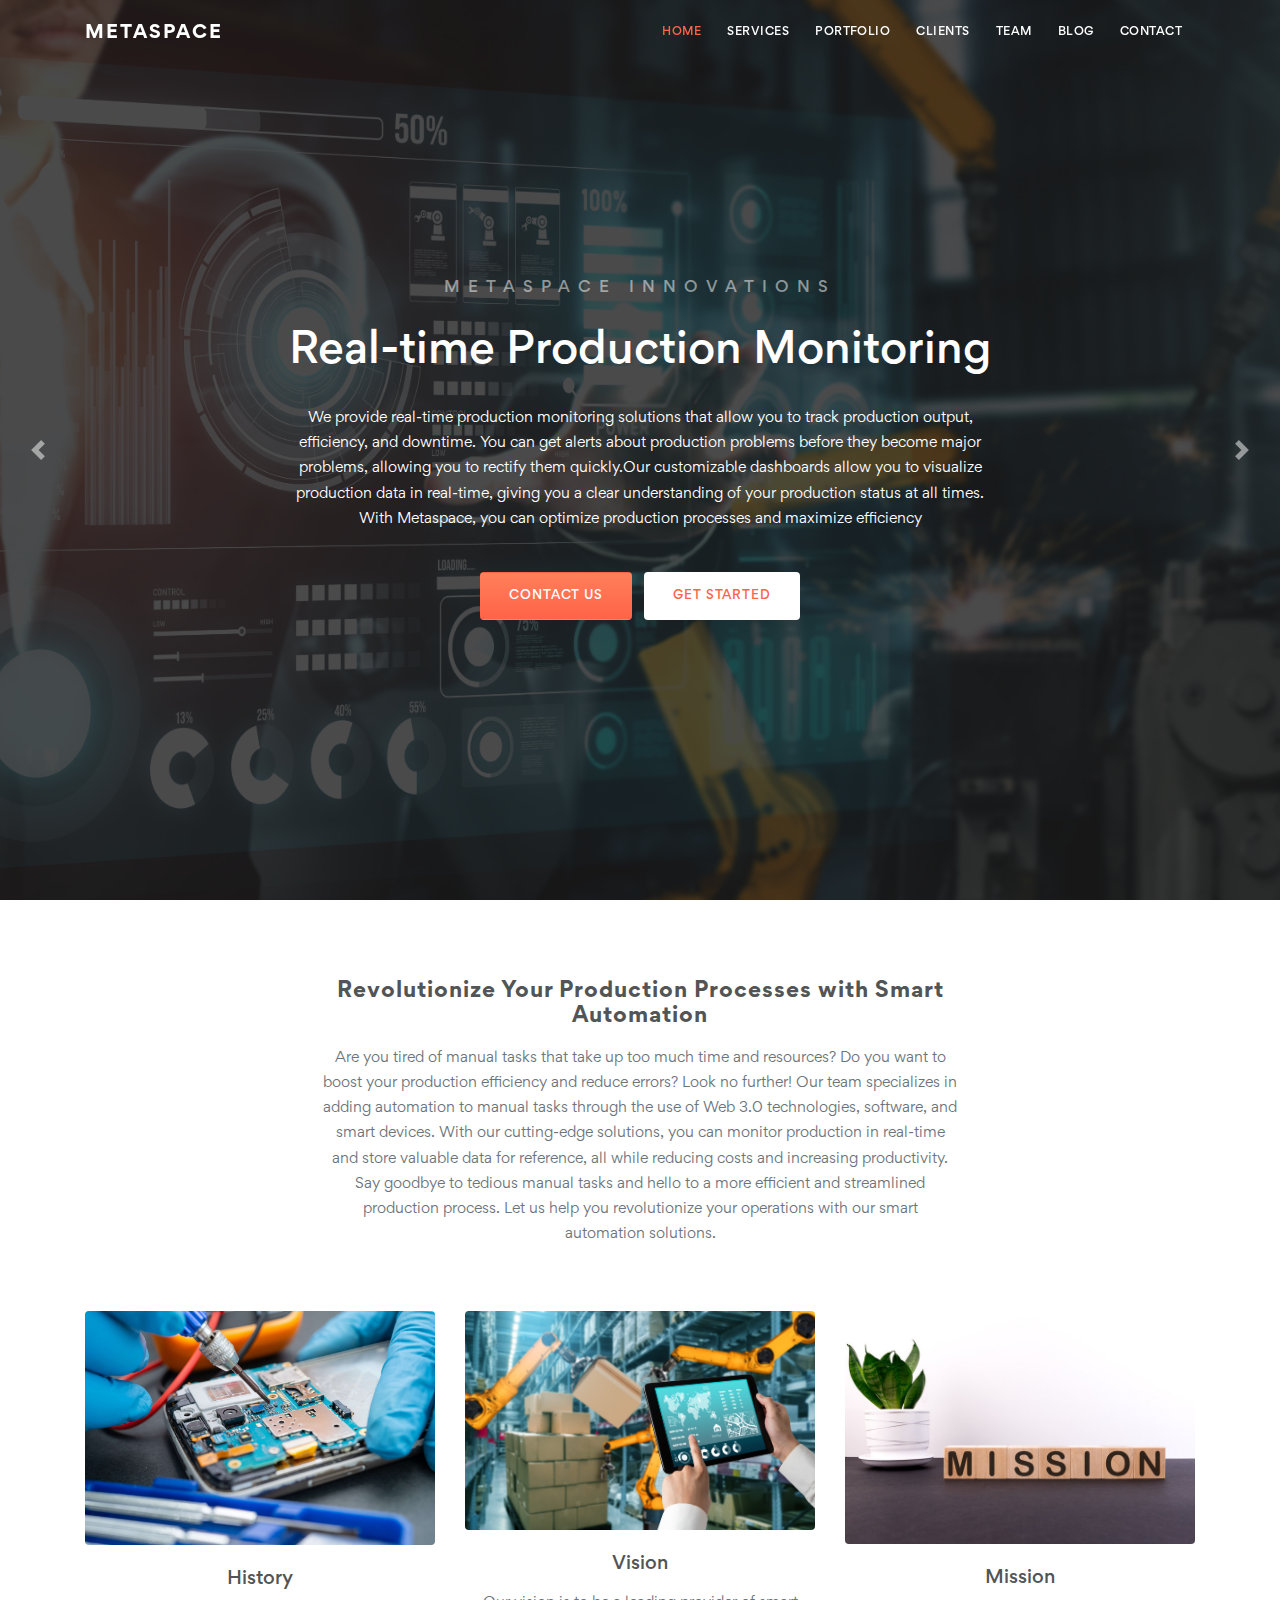
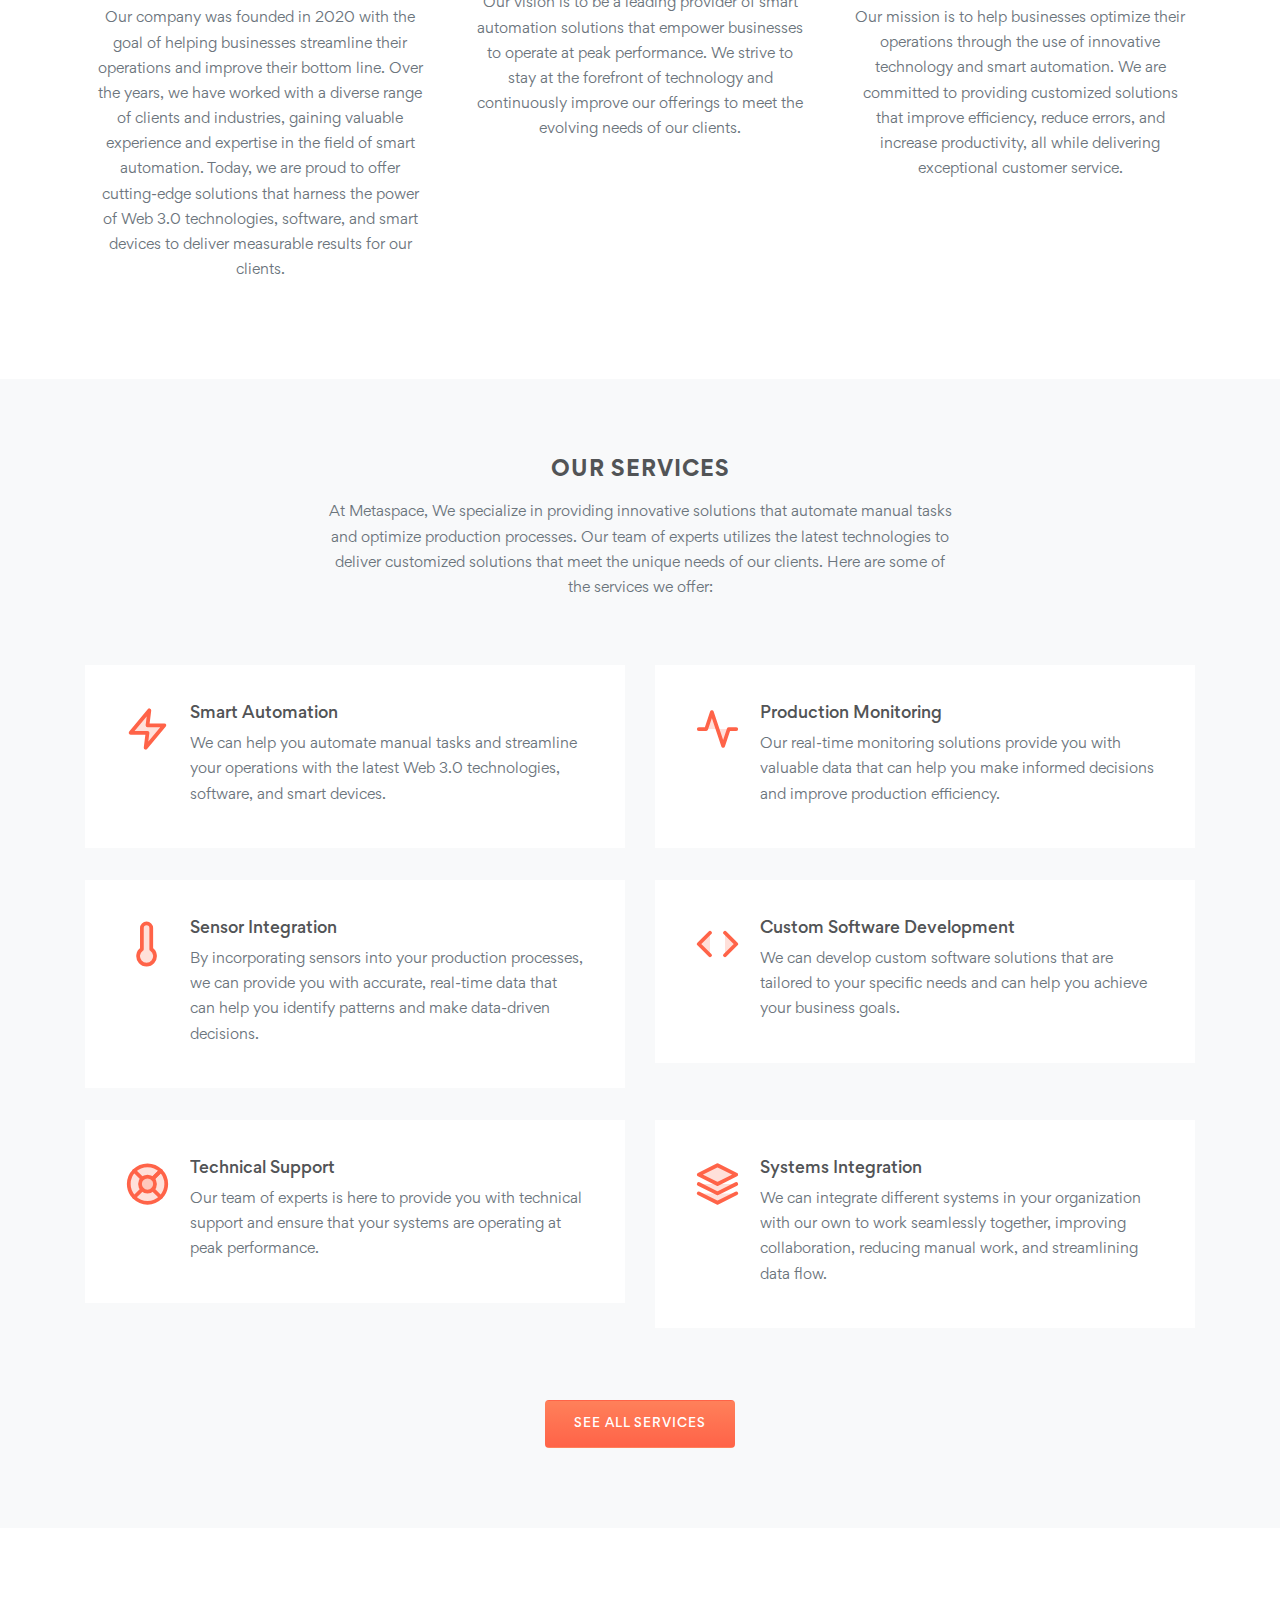
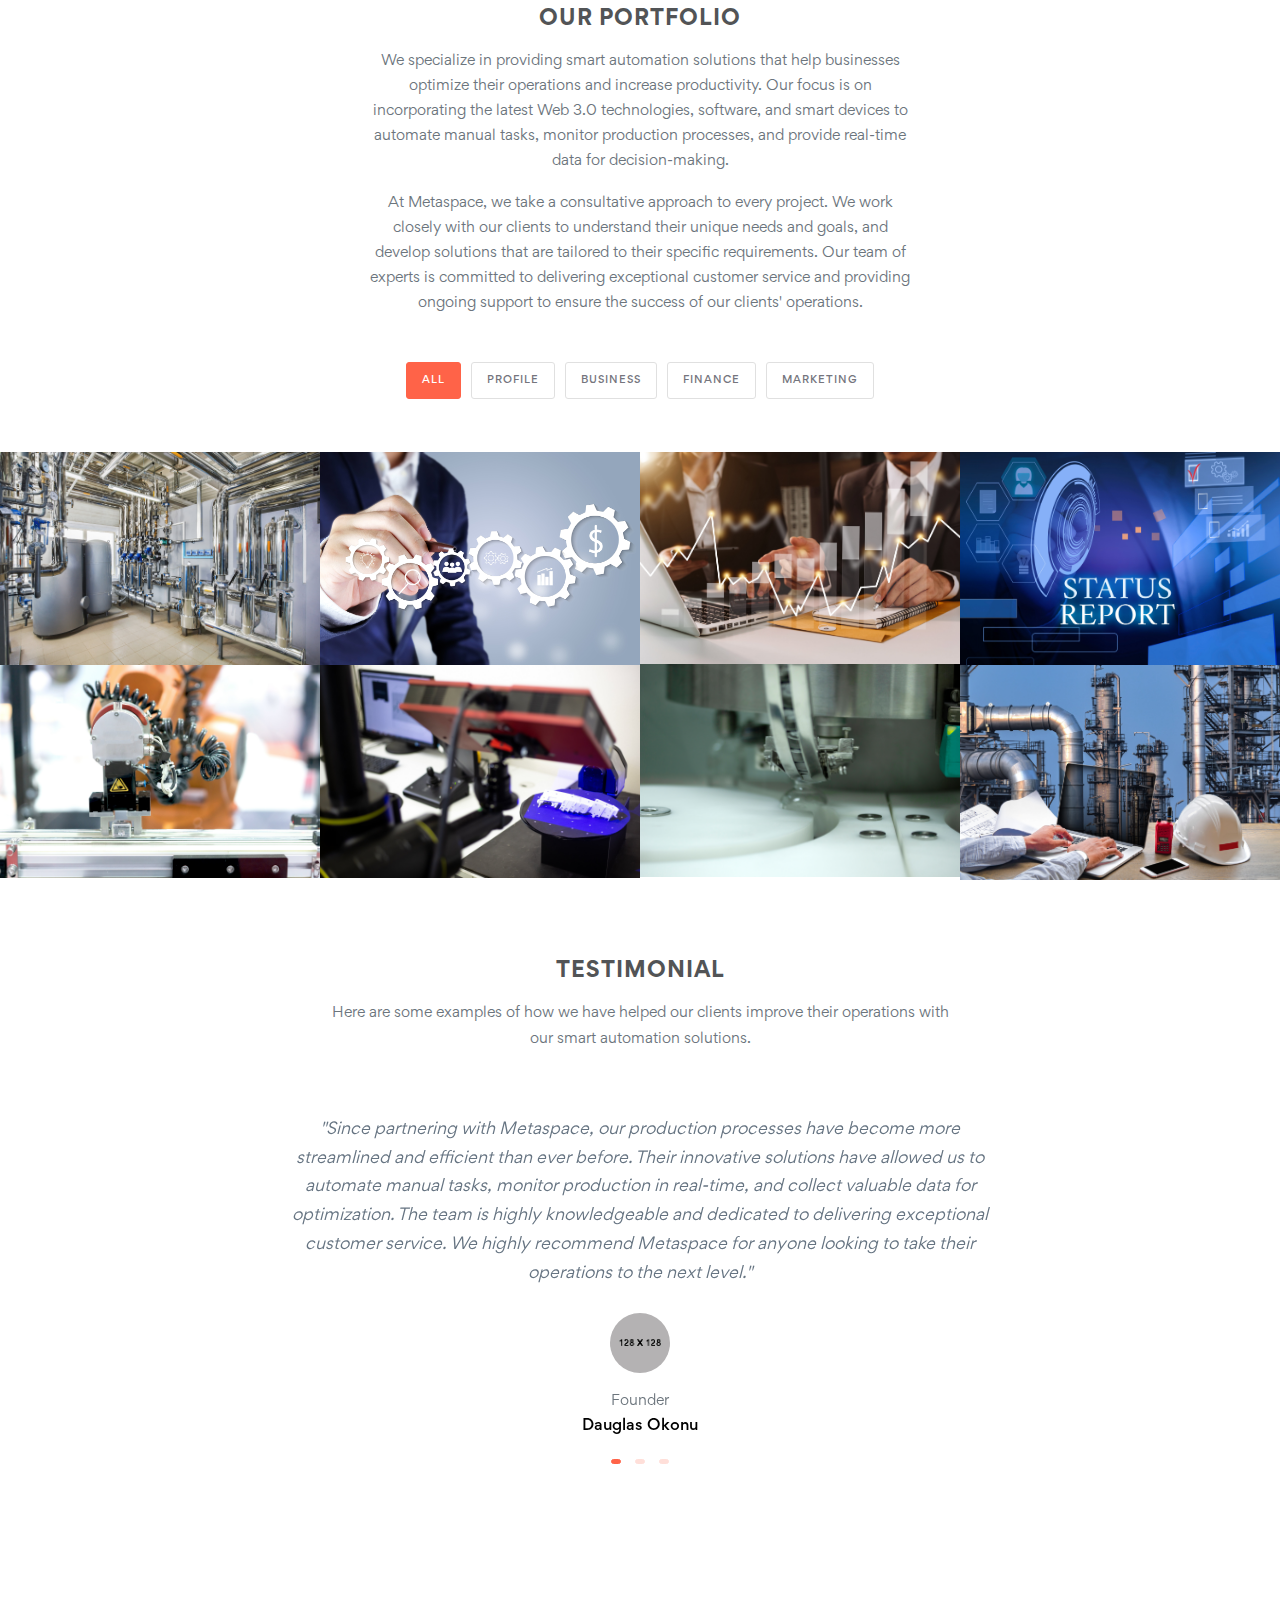
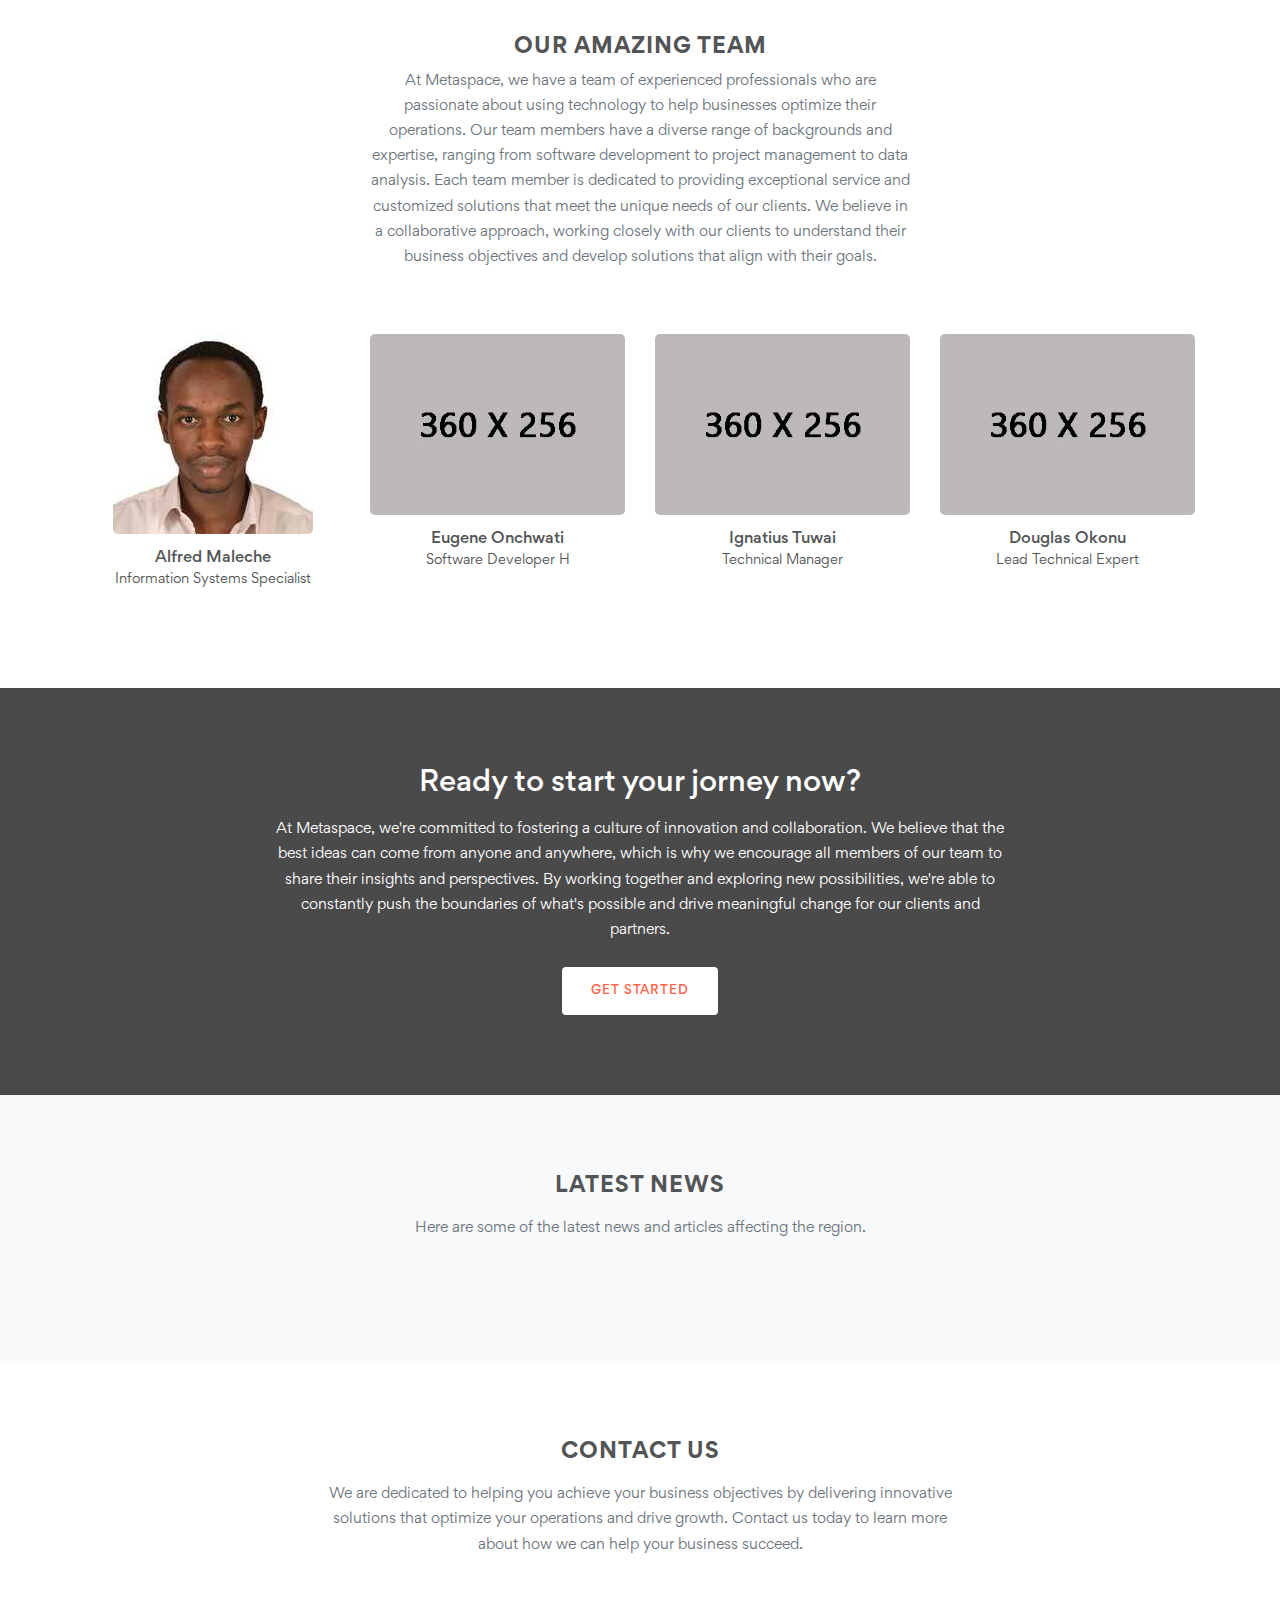
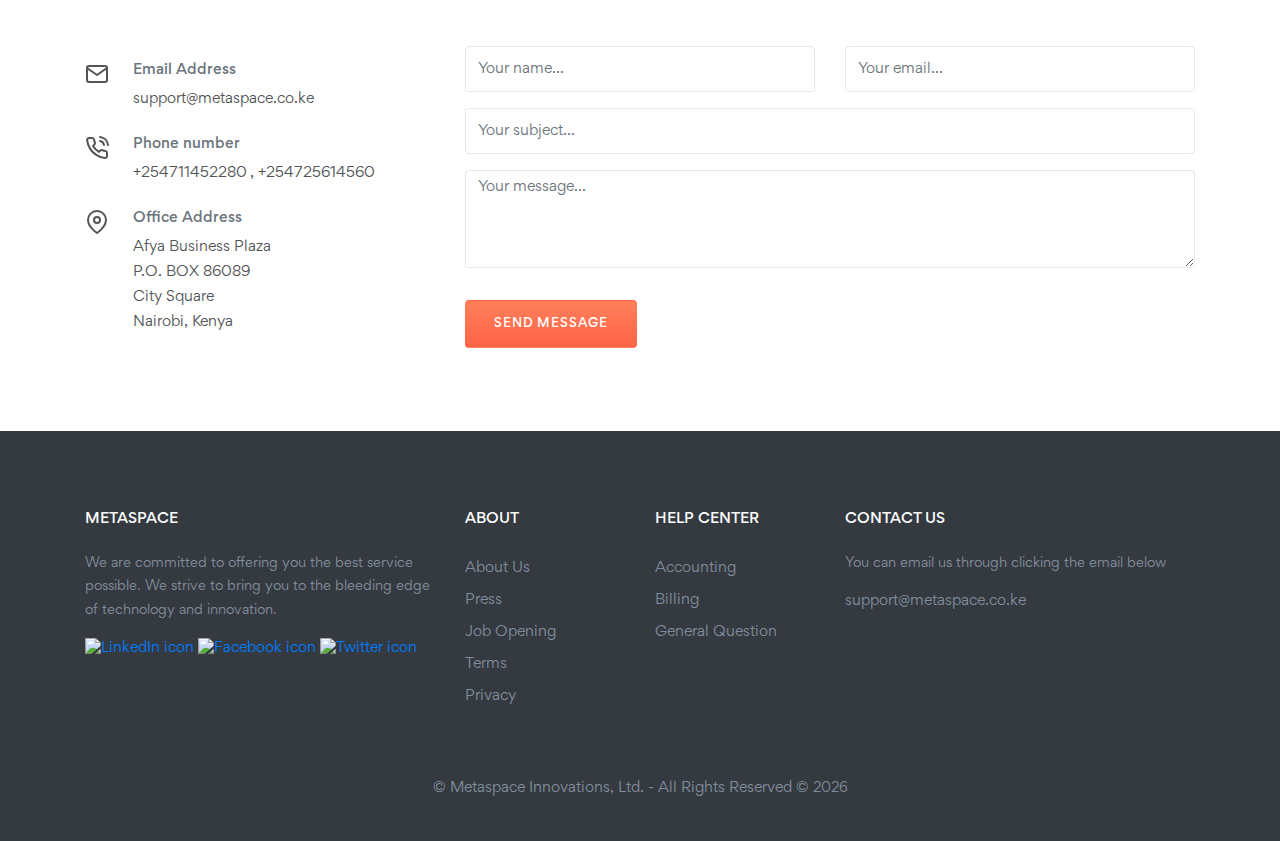
==== commit f6e6aa14: "changed font color" ====
--- a/index.html
+++ b/index.html
@@ -158,7 +158,7 @@
                             <h2 class="home-title mb-4">
                               Real-time Production Monitoring
                             </h2>
-                            <p class="home-desc text-white-50 mx-auto">
+                            <p class="home-desc mx-auto" style="color: #FFFFFF">
                               We provide real-time production monitoring
                               solutions that allow you to track production
                               output, efficiency, and downtime. You can get
@@ -203,8 +203,8 @@
                             >
                               Metaspace Innovations
                             </h5>
-                            <h2 class="home-title mb-4">Automated Counting</h2>
-                            <p class="home-desc text-white-50 mx-auto">
+                            <h2 class="home-title mb-4">Automated Enumeration</h2>
+                            <p class="home-desc mx-auto" style="color: #FFFFFF">
                               With our automated counting solution, you can
                               accurately count and record your production output
                               without having to perform manual labour. By
@@ -251,7 +251,7 @@
                             <h2 class="home-title mb-4">
                               Real-time Statistics And Reports
                             </h2>
-                            <p class="home-desc text-white-50 mx-auto">
+                            <p class="home-desc  mx-auto" style="color: #FFFFFF">
                               We provide a customizable real-time statistics
                               display that allows you to visualize production
                               data in a clear and easy-to-understand format.
@@ -1141,7 +1141,7 @@
                   if (!imgSrc) {
                     // If the article doesn't have an image_url, append the title to the image URL
                     const encodedTitle = encodeURIComponent(post.title);
-                    const imageUrl = `https://images.optitech.co.ke/?q=${encodedTitle}`;
+                    const imageUrl = `https://image.afyatelecentre.co.ke/?q=${encodedTitle}`;
                     // Fetch the image URLs from the API and set the first one as the img src
                     fetch(imageUrl, { mode: "cors" })
                       .then((response) => response.json())
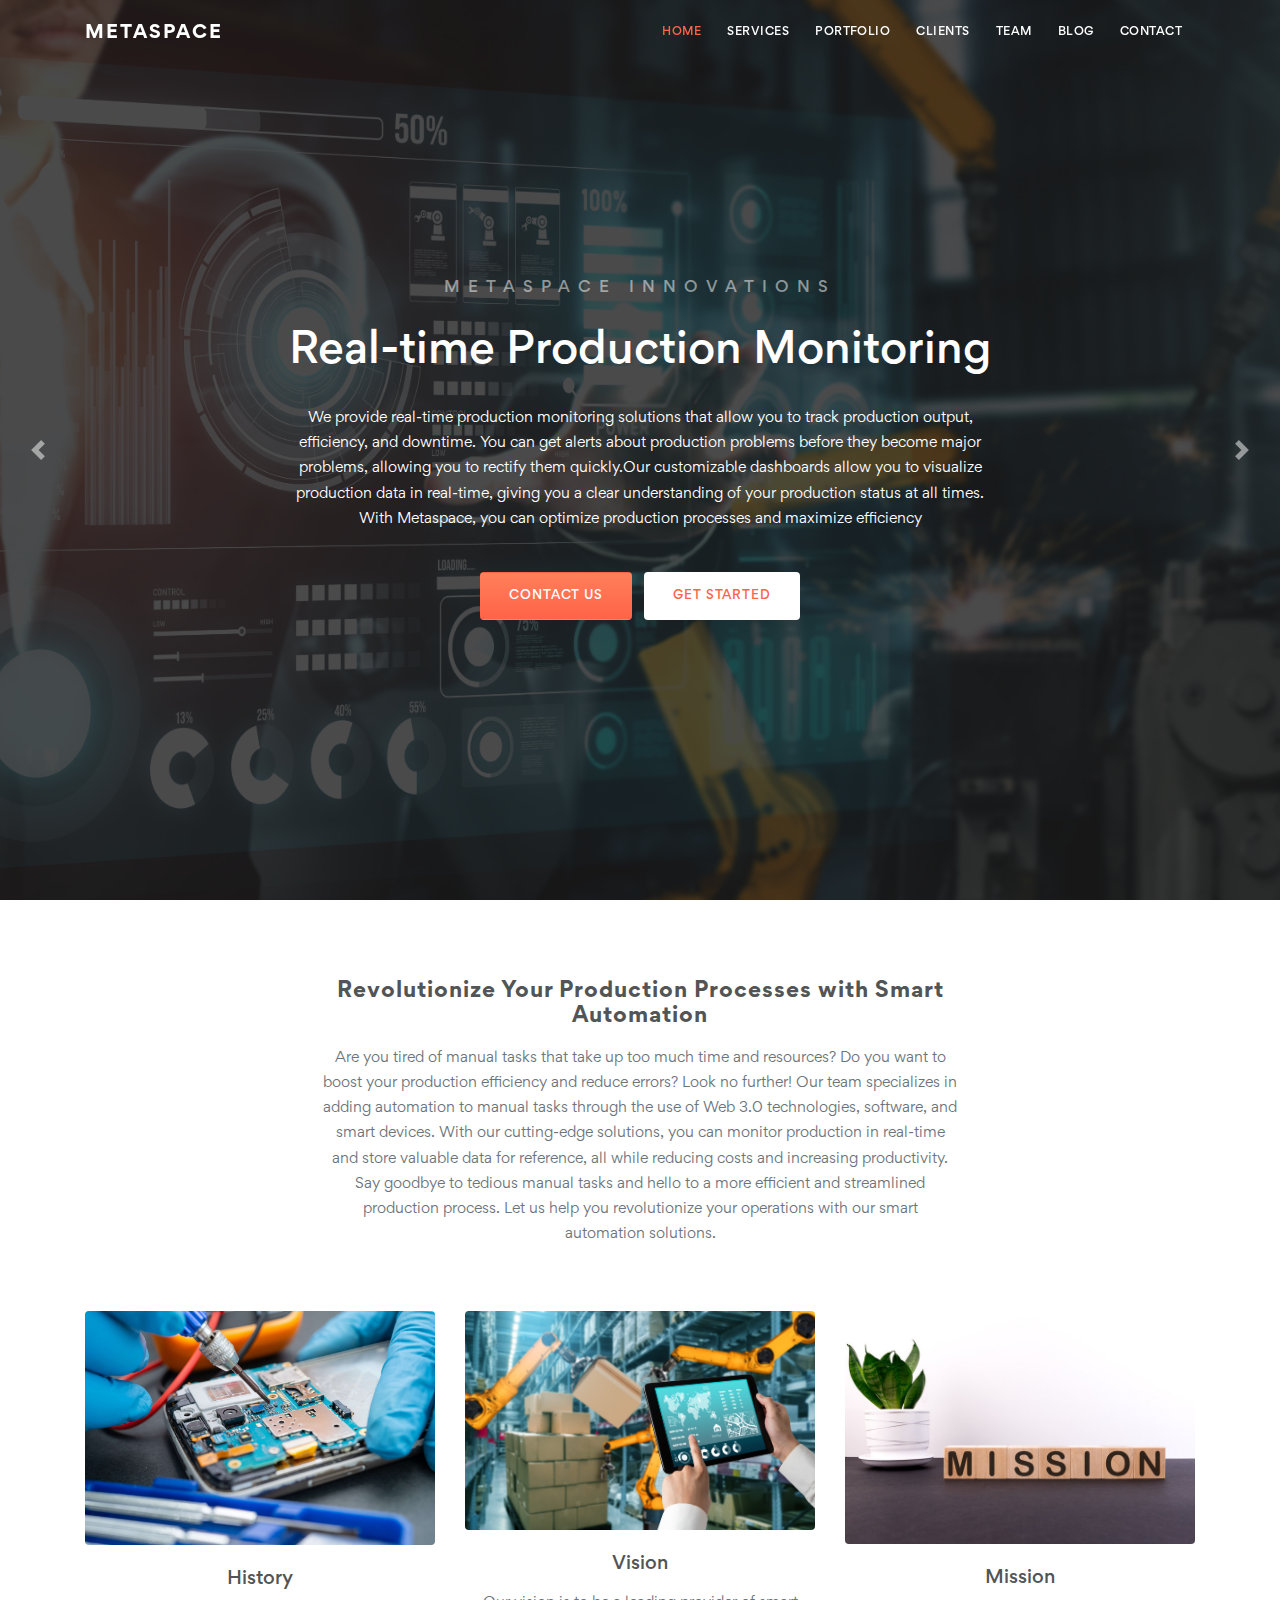
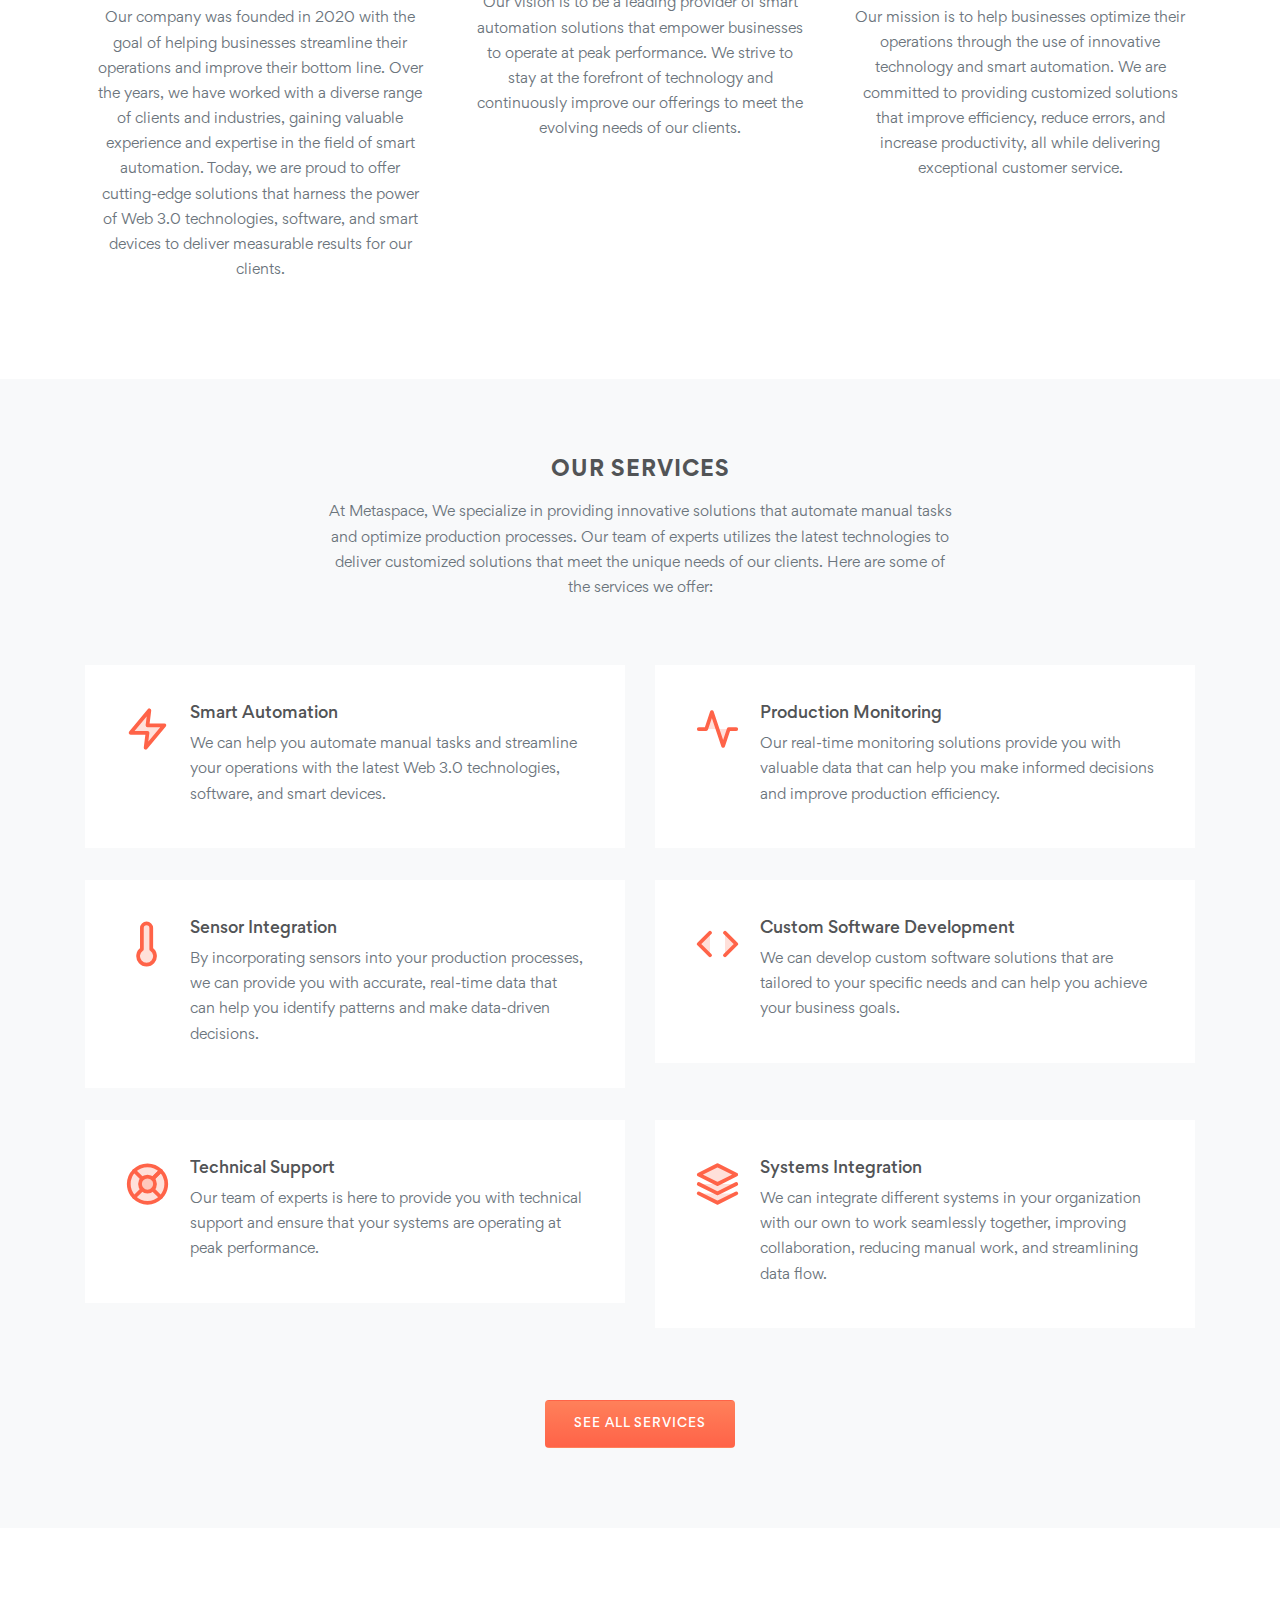
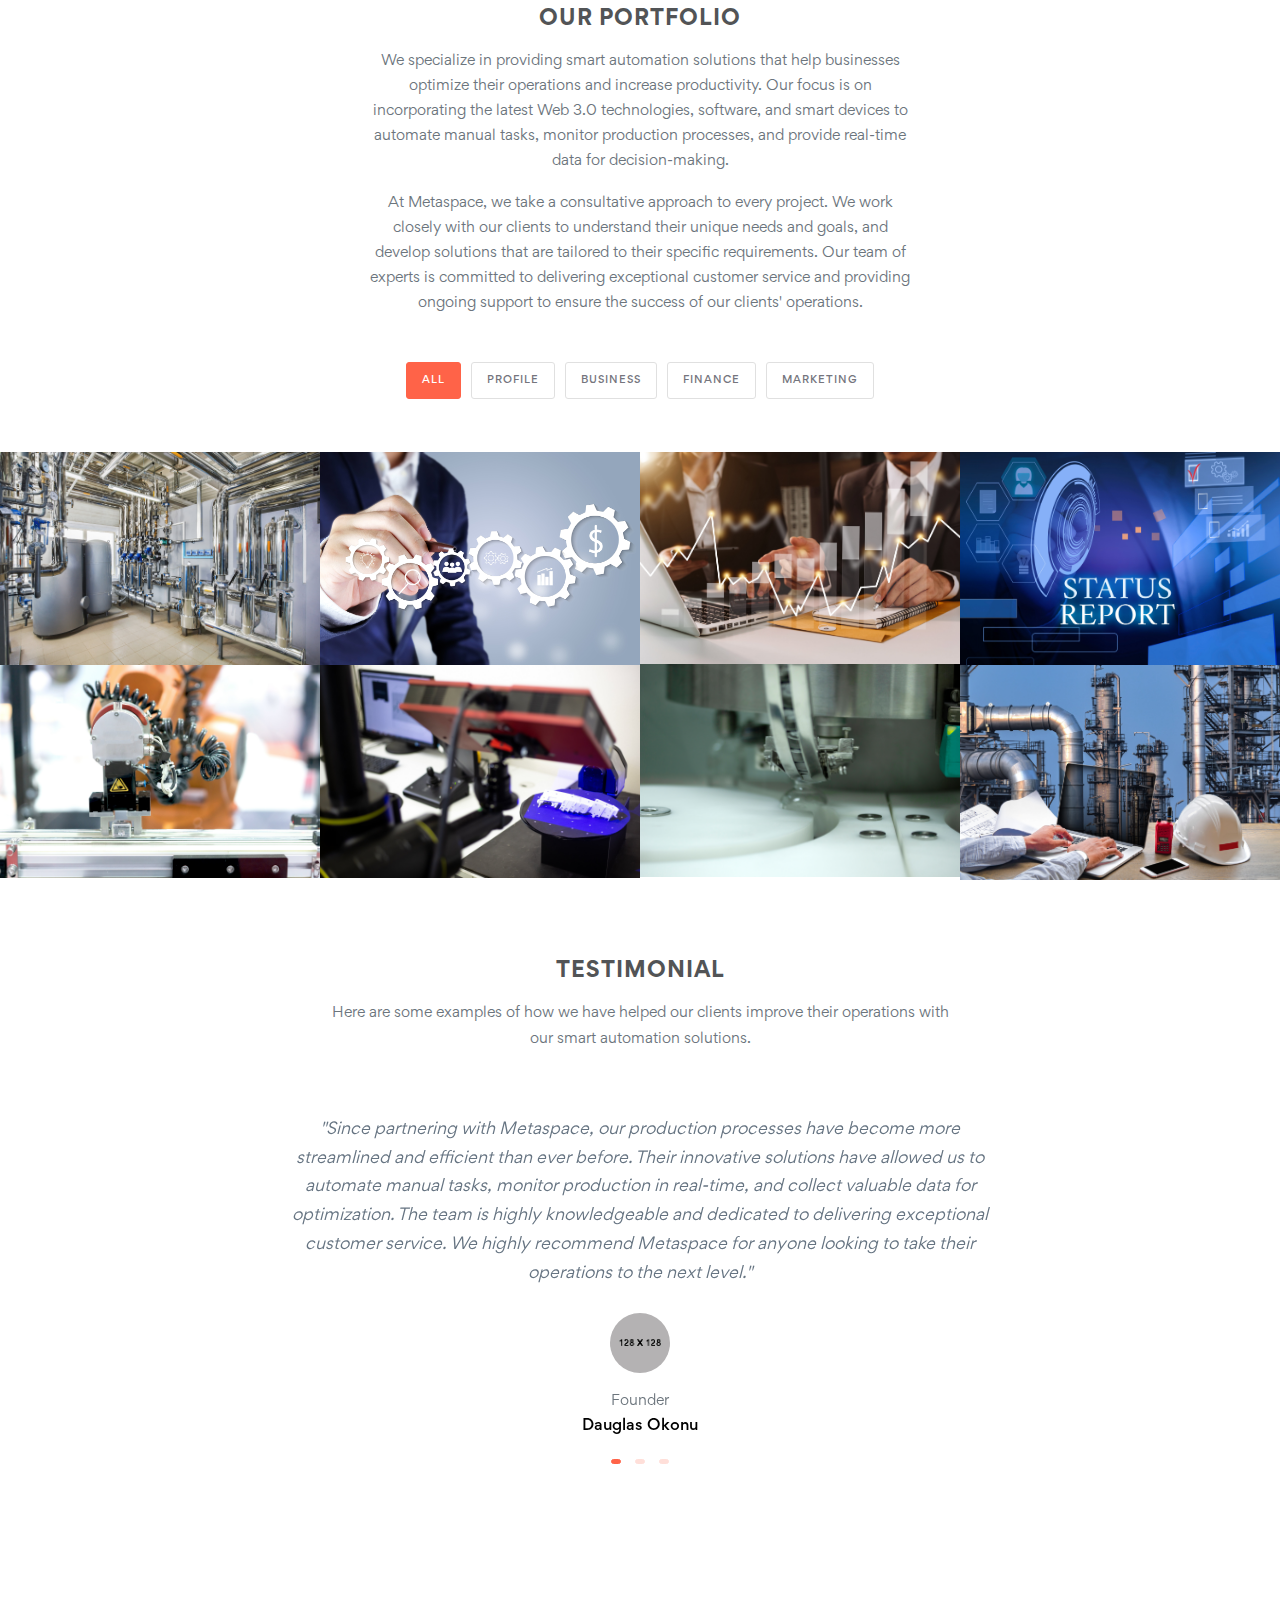
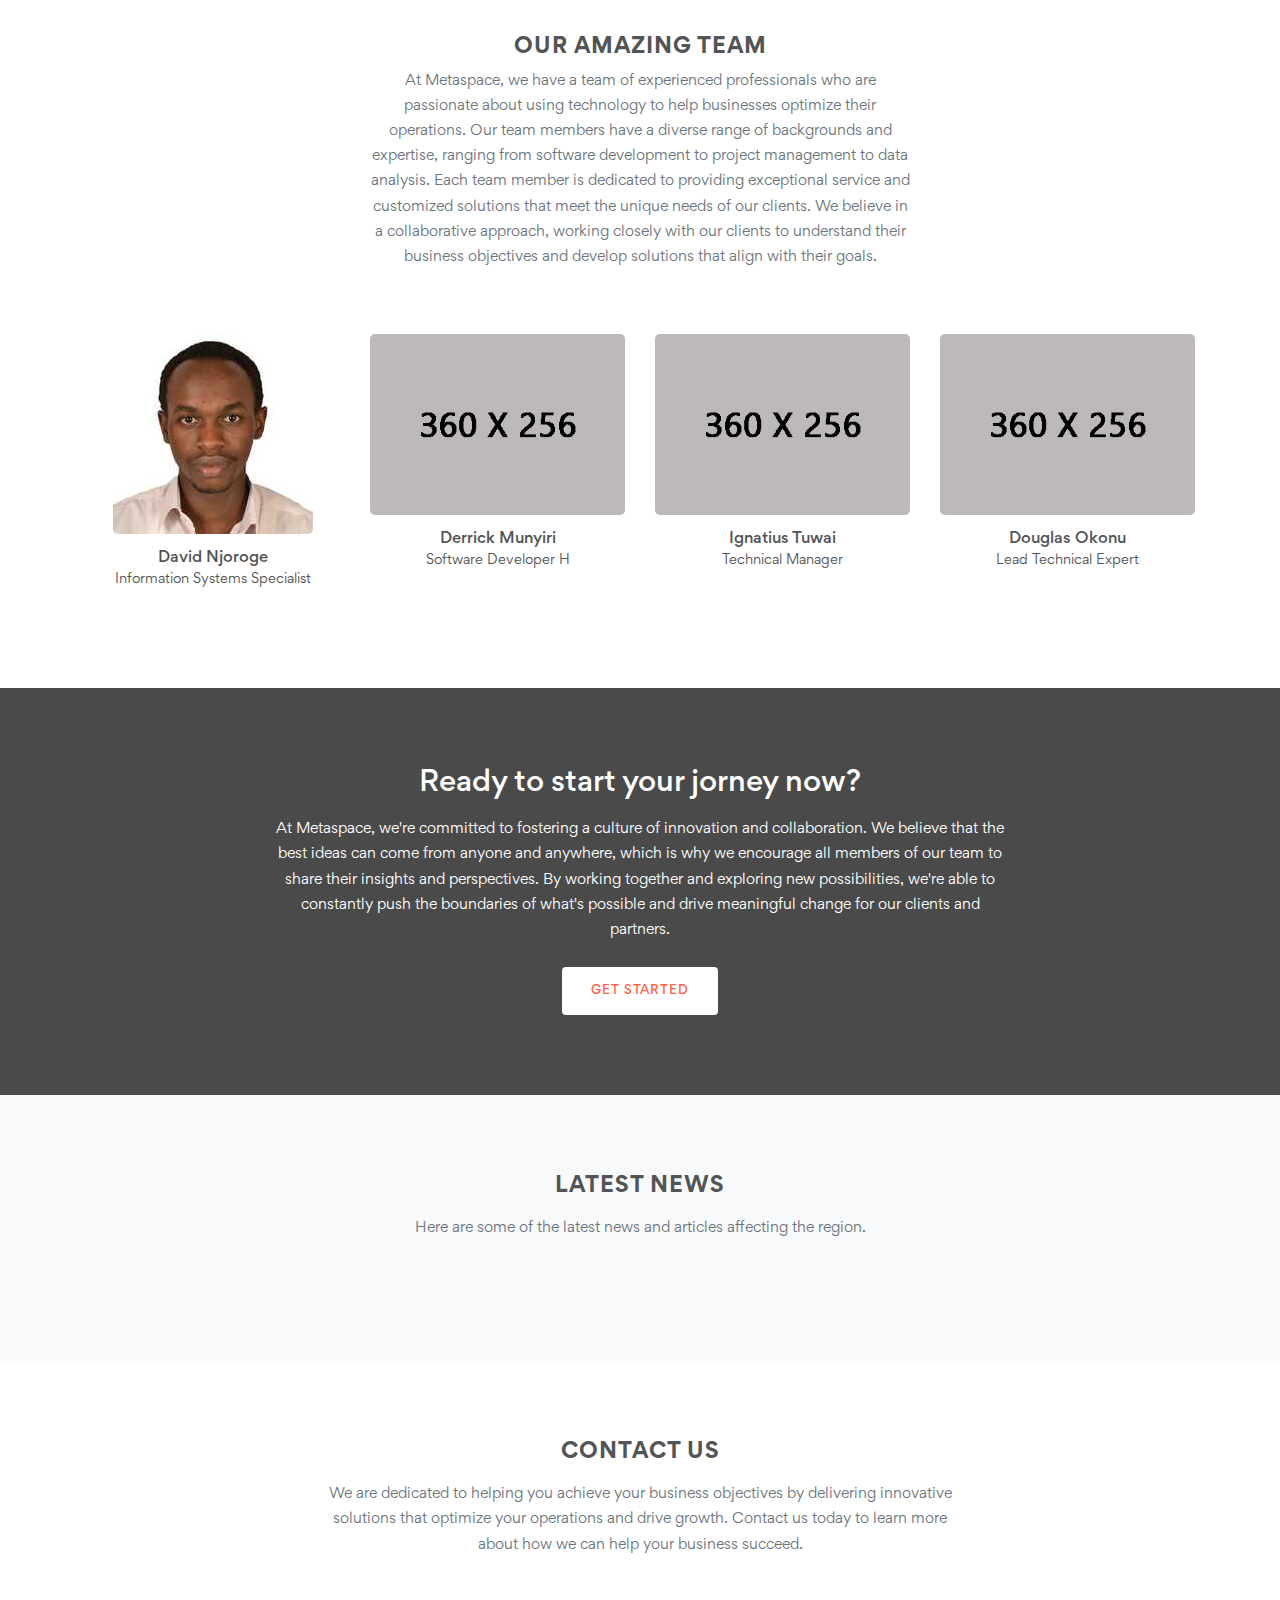
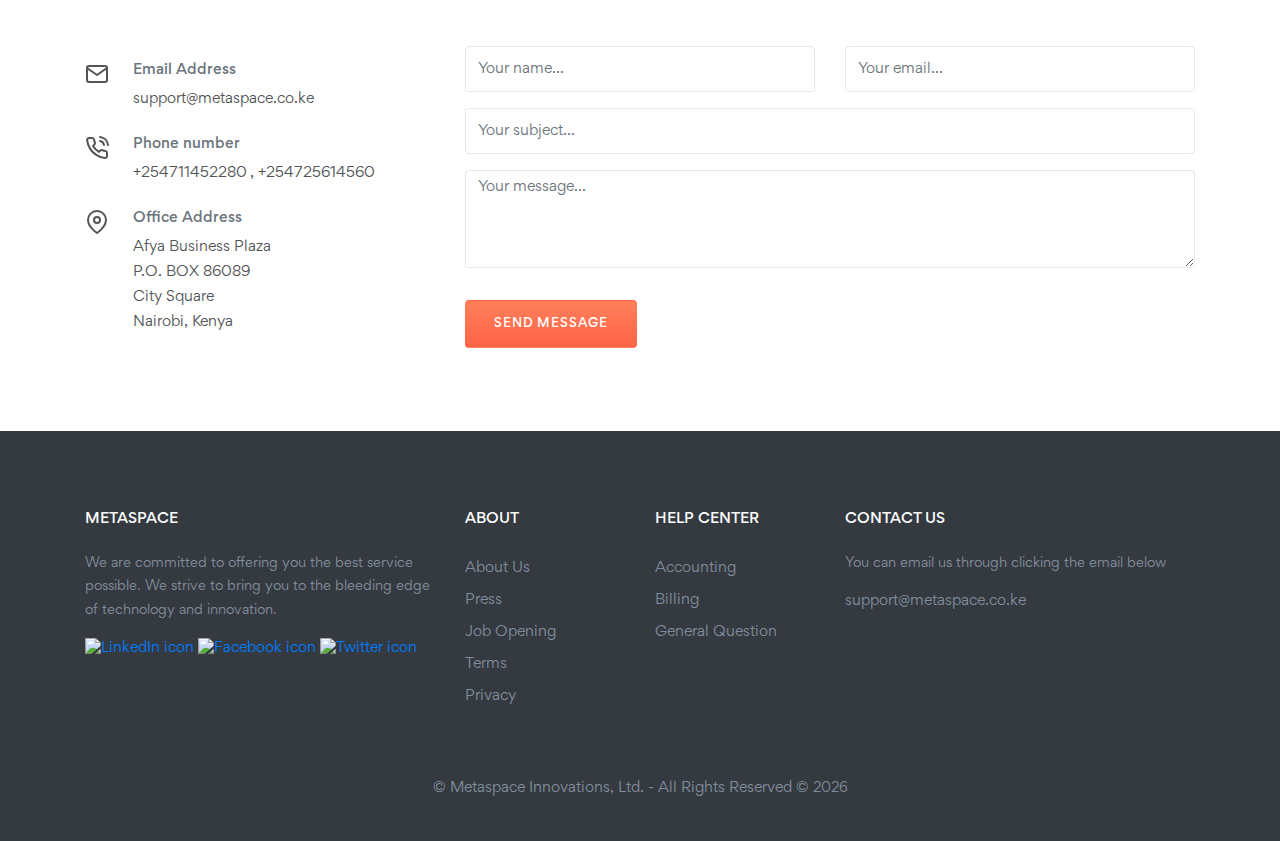
==== commit ea24c372: "Hiding" ====
--- a/index.html
+++ b/index.html
@@ -6,7 +6,7 @@
     <title>Metaspace Innovations- Beyond Imagination</title>
     <meta name="description" content="" />
     <meta name="keywords" content="" />
-    <meta name="author" content="MyraStudio" />
+
     <!-- <link
     href="https://cdn.jsdelivr.net/npm/bootstrap@5.0.2/dist/css/bootstrap.min.css"
     rel="stylesheet"
@@ -18,24 +18,33 @@
     integrity="sha384-MrcW6ZMFYlzcLA8Nl+NtUVF0sA7MsXsP1UyJoMp4YLEuNSfAP+JcXn/tWtIaxVXM"
     crossorigin="anonymous"
   ></script>
+    <!-- Google tag (gtag.js) -->
+ <script async src="https://www.googletagmanager.com/gtag/js?id=G-VKSGF9B079"></script>
+ <script>
+  window.dataLayer = window.dataLayer || [];
+  function gtag(){dataLayer.push(arguments);}
+  gtag('js', new Date());
+
+  gtag('config', 'G-VKSGF9B079');
+ </script>
 
     <!-- <link rel="shortcut icon" href="images/favicon.ico" /> -->
     <link
       rel="apple-touch-icon"
       sizes="180x180"
-      href="images/icon/apple-touch-icon.png"
+      href="./icon/apple-touch-icon.png"
     />
     <link
       rel="icon"
       type="image/png"
       sizes="32x32"
-      href="images/icon/favicon-32x32.png"
+      href="./icon/favicon-32x32.png"
     />
     <link
       rel="icon"
       type="image/png"
       sizes="16x16"
-      href="images/icon/favicon-16x16.png"
+      href="./icon/favicon-16x16.png"
     />
     <link rel="manifest" href="favicon/site.webmanifest" />
 
@@ -1024,7 +1033,7 @@
             <div class="team-member mt-4 text-center">
               <img src="images/team/alfred.jpeg" class="img-fluid" alt="" />
               <div>
-                <h4 class="mt-3">Alfred Maleche</h4>
+                <h4 class="mt-3">David Njoroge</h4>
                 <p>Information Systems Specialist</p>
               </div>
             </div>
@@ -1034,7 +1043,7 @@
             <div class="team-member mt-4 text-center">
               <img src="images/team/12.jpg" class="img-fluid" alt="" />
               <div>
-                <h4 class="mt-3">Eugene Onchwati</h4>
+                <h4 class="mt-3">Derrick Munyiri</h4>
                 <p>Software Developer H</p>
               </div>
             </div>
@@ -2399,7 +2408,18 @@
         }
       });
     </script>
-    
-    
+    <!--Start of Tawk.to Script-->
+<script type="text/javascript">
+  var Tawk_API=Tawk_API||{}, Tawk_LoadStart=new Date();
+  (function(){
+  var s1=document.createElement("script"),s0=document.getElementsByTagName("script")[0];
+  s1.async=true;
+  s1.src='https://embed.tawk.to/65152d8a10c0b257248661aa/1hbdbjpce';
+  s1.charset='UTF-8';
+  s1.setAttribute('crossorigin','*');
+  s0.parentNode.insertBefore(s1,s0);
+  })();
+  </script>
+  <!--End of Tawk.to Script-->
   </body>
 </html>
